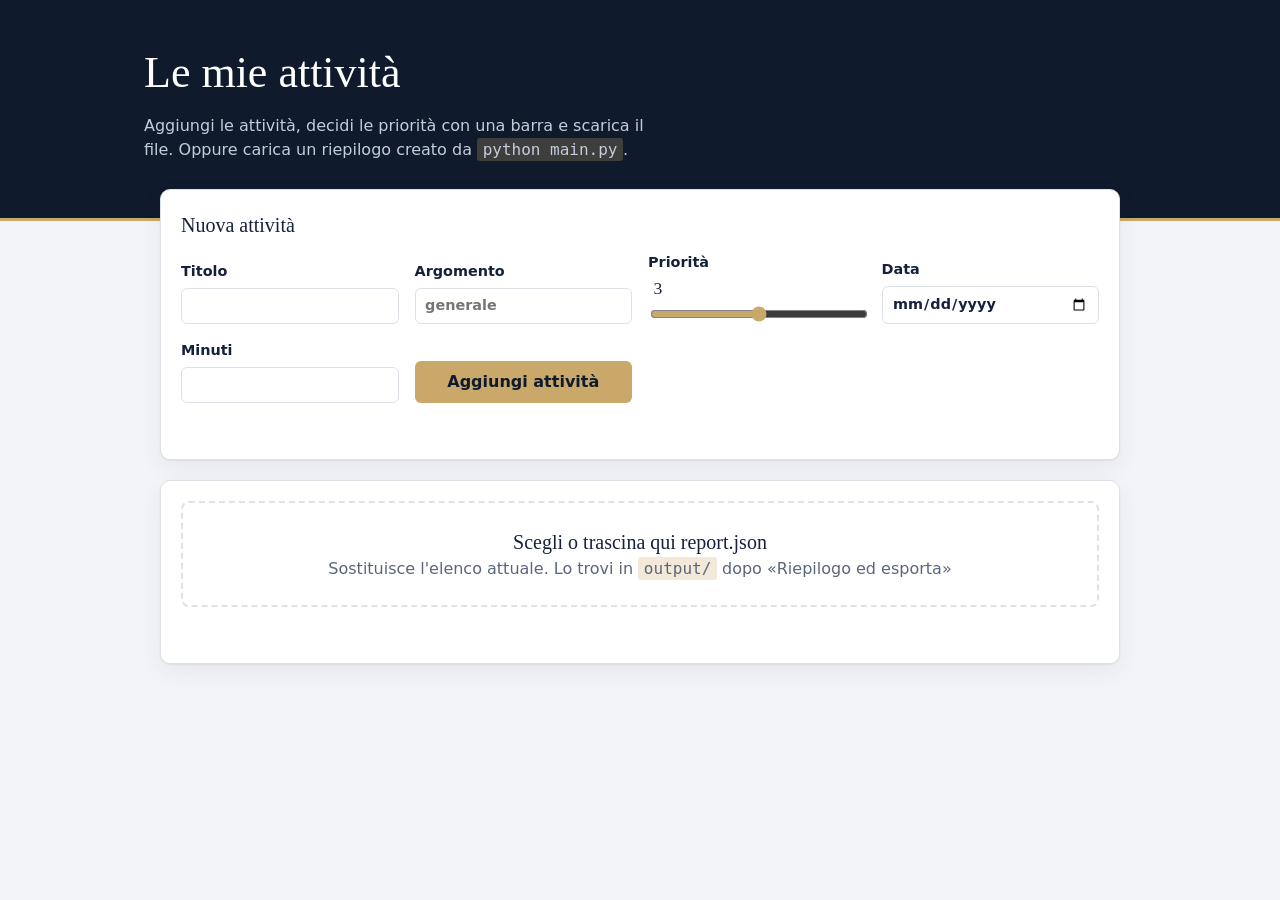
==== frontend/index.html @ a5cc8eb7 "ok" ====
<!DOCTYPE html>
<html lang="it">
<head>
<meta charset="utf-8">
<meta name="viewport" content="width=device-width, initial-scale=1">
<title>Le mie attività</title>
<link rel="stylesheet" href="style.css">
</head>
<body>
<header class="testata"><div>
  <h1>Le mie attività</h1>
  <p>Aggiungi le attività, decidi le priorità con una barra e scarica il file. Oppure carica un riepilogo creato da <code>python main.py</code>.</p>
</div></header>

<main>
  <section class="pannello nuova">
    <h2>Nuova attività</h2>
    <form id="nuova" novalidate>
      <div class="campi">
        <label class="campo">Titolo <input id="f-titolo" type="text" autocomplete="off"></label>
        <label class="campo">Argomento <input id="f-argomento" type="text" placeholder="generale" autocomplete="off"></label>
        <label class="campo">Priorità <output id="f-out">3</output>
          <input id="f-priorita" type="range" min="1" max="5" step="1" value="3"></label>
        <label class="campo">Data <input id="f-data" type="date"></label>
        <label class="campo">Minuti <input id="f-minuti" type="number" min="1" step="1" inputmode="numeric"></label>
        <button class="aggiungi" type="submit">Aggiungi attività</button>
      </div>
      <p id="f-msg" role="status"></p>
    </form>
  </section>

  <div id="contenuto" hidden>
    <section class="pannello riga-stat">
      <div class="anello" id="anello"><div><span><strong id="perc"></strong><br><small>completato</small></span></div></div>
      <div class="indicatori" id="indicatori"></div>
    </section>

    <section class="pannello argomenti">
      <h2>Per argomento</h2>
      <div id="argomenti"></div>
    </section>

    <section class="pannello elenco">
      <h2>Attività</h2>
      <div class="strumenti">
        <div class="filtri" id="filtri">
          <button type="button" data-f="tutte" aria-pressed="true">Tutte</button>
          <button type="button" data-f="da_fare" aria-pressed="false">Da fare</button>
          <button type="button" data-f="completate" aria-pressed="false">Completate</button>
        </div>
        <input type="search" id="cerca" placeholder="Cerca titolo o argomento" aria-label="Cerca">
        <select id="ordina" aria-label="Ordina per">
          <option value="file">Ordine del riepilogo</option>
          <option value="priorita">Priorità più alta</option>
          <option value="data">Data più vicina</option>
        </select>
        <button class="scarica" id="scarica" type="button">Scarica attivita.json</button>
      </div>
      <p class="nota">Sposta la barra per decidere la priorità (1-5) trascina una riga di lato per eliminarla e usa «Modifica» per cambiare qualunque dato. Poi scarica il file e mettilo in <code>data/</code> al posto di <code>attivita.json</code>.</p>
      <div class="scroll">
        <table>
          <thead><tr><th>Attività</th><th>Argomento</th><th>Priorità</th><th>Data</th><th>Minuti</th><th>Stato</th><th></th></tr></thead>
          <tbody id="righe"></tbody>
        </table>
      </div>
    </section>
  </div>

  <section class="pannello">
    <label class="carica" id="zona">
      <strong>Scegli o trascina qui report.json</strong>
      <span>Sostituisce l'elenco attuale. Lo trovi in <code>output/</code> dopo «Riepilogo ed esporta»</span>
      <input id="file" type="file" accept=".json">
    </label>
    <p id="messaggio" role="status"></p>
  </section>
</main>

<div id="toast" class="toast" role="status" hidden><span>Attività eliminata.</span><button id="annulla" type="button">Annulla</button></div>

<script>
const CAMPI = ["titolo", "argomento", "priorita", "data", "minuti", "completata"];
const $ = s => document.querySelector(s);
const OGGI = new Date().toLocaleDateString("sv-SE"); // AAAA-MM-GG
const SOGLIA = 120; // pixel di trascinamento oltre i quali si elimina
let attivita = [], stato = "tutte", ultima = null, timer;

function el(tag, testo, classe) {
  const e = document.createElement(tag);
  if (testo !== undefined) e.textContent = testo;
  if (classe) e.className = classe;
  return e;
}
function errore(testo) {
  $("#messaggio").textContent = testo;
  $("#messaggio").className = "errore";
}
function verifica(report) {
  if (typeof report !== "object" || report === null || !Array.isArray(report.attivita))
    throw new Error("manca l'elenco «attivita»: carica il file creato dal riepilogo.");
  for (const a of report.attivita) {
    for (const c of CAMPI)
      if (!(c in a)) throw new Error("un'attività non ha il campo «" + c + "».");
    if (!Number.isInteger(a.priorita) || a.priorita < 1 || a.priorita > 5)
      throw new Error("la priorità di «" + a.titolo + "» deve essere un numero da 1 a 5.");
  }
}
function indicatore(etichetta, valore, classe) {
  const d = el("div", undefined, classe);
  d.append(el("strong", valore), el("span", etichetta));
  return d;
}
function disegnaArgomenti(per) {
  const box = $("#argomenti");
  box.replaceChildren();
  const voci = Object.entries(per || {});
  if (!voci.length) { box.append(el("p", "Nessun argomento.", "vuoto")); return; }
  for (const [nome, v] of voci) {
    const riga = el("div", undefined, "argomento");
    const traccia = el("div", undefined, "traccia"), riempi = el("i");
    riempi.style.width = (v.totale ? v.completate / v.totale * 100 : 0) + "%";
    traccia.append(riempi);
    riga.append(el("span", nome, "nome"), traccia, el("span", v.completate + "/" + v.totale + " · " + v.minuti + " min", "dettaglio"));
    box.append(riga);
  }
}
function visibili() {
  const q = $("#cerca").value.trim().toLowerCase();
  const lista = attivita.filter(a =>
    (stato === "tutte" || (stato === "completate") === a.completata) &&
    (!q || (a.titolo + " " + a.argomento).toLowerCase().includes(q)));
  const o = $("#ordina").value;
  if (o === "priorita") lista.sort((x, y) => y.priorita - x.priorita);
  if (o === "data") lista.sort((x, y) => String(x.data).localeCompare(String(y.data)));
  return lista;
}
function disegnaTabella() {
  const corpo = $("#righe");
  corpo.replaceChildren();
  const lista = visibili();
  if (!lista.length) {
    const vuota = corpo.insertRow();
    vuota.className = "vuota";
    const td = vuota.insertCell();
    td.colSpan = 7; td.className = "vuoto";
    td.textContent = "Nessuna attività in questo elenco.";
    return;
  }
  for (const a of lista) {
    const tr = corpo.insertRow();
    tr.className = a.completata ? "fatta" : "";
    tr.style.setProperty("--p", a.priorita);
    tr.insertCell().textContent = a.titolo;
    tr.insertCell().textContent = a.argomento;
    const barra = el("input");
    barra.type = "range"; barra.min = 1; barra.max = 5; barra.step = 1; barra.value = a.priorita;
    barra.setAttribute("aria-label", "Priorità di " + a.titolo);
    const numero = el("output", a.priorita);
    barra.addEventListener("input", () => {
      a.priorita = Number(barra.value);
      numero.textContent = a.priorita;
      tr.style.setProperty("--p", a.priorita);
    });
    tr.insertCell().append(barra, numero);
    tr.insertCell().textContent = a.data;
    tr.insertCell().textContent = a.minuti;
    const tag = a.completata ? el("span", "completata", "tag fatto")
      : a.data < OGGI ? el("span", "in ritardo", "tag ritardo") : el("span", "da fare", "tag");
    tr.insertCell().append(tag);
    const del = el("button", "Elimina", "elimina");
    del.type = "button";
    del.setAttribute("aria-label", "Elimina " + a.titolo);
    del.addEventListener("click", () => elimina(a));
    const mod = el("button", "Modifica", "modifica");
    mod.type = "button";
    mod.setAttribute("aria-label", "Modifica " + a.titolo);
    mod.addEventListener("click", () => rigaModifica(tr, a));
    const azioni = tr.insertCell();
    azioni.className = "azioni";
    azioni.append(mod, del);
    trascinaPerEliminare(tr, a);
  }
}

function rigaModifica(tr, a) {
  const riga = el("tr", undefined, "inModifica");
  riga.style.setProperty("--p", a.priorita);
  const campo = (tipo, valore, etichetta) => {
    const i = el("input");
    i.type = tipo; i.value = valore;
    i.setAttribute("aria-label", etichetta);
    return i;
  };
  const titolo = campo("text", a.titolo, "Titolo");
  const argomento = campo("text", a.argomento, "Argomento");
  const priorita = campo("range", a.priorita, "Priorità");
  priorita.min = 1; priorita.max = 5; priorita.step = 1;
  const numero = el("output", a.priorita);
  priorita.addEventListener("input", () => {
    numero.textContent = priorita.value;
    riga.style.setProperty("--p", priorita.value);
  });
  const data = campo("date", a.data, "Data");
  const minuti = campo("number", a.minuti, "Minuti");
  minuti.min = 1; minuti.step = 1;
  const stato = el("select");
  stato.setAttribute("aria-label", "Stato");
  for (const [v, t] of [["no", "da fare"], ["si", "completata"]]) {
    const o = el("option", t);
    o.value = v;
    stato.append(o);
  }
  stato.value = a.completata ? "si" : "no";
  const msg = el("span", "", "errore-riga");
  const salva = el("button", "Salva", "salva");
  const annulla = el("button", "Annulla", "annulla-modifica");
  salva.type = annulla.type = "button";
  annulla.addEventListener("click", () => riga.replaceWith(tr));
  salva.addEventListener("click", () => {
    const t = titolo.value.trim(), m = Number(minuti.value);
    if (!t) { msg.textContent = "Il titolo non può essere vuoto."; return; }
    if (!data.value) { msg.textContent = "Scegli una data."; return; }
    if (!Number.isInteger(m) || m <= 0) { msg.textContent = "I minuti devono essere un numero intero maggiore di zero."; return; }
    Object.assign(a, { titolo: t, argomento: argomento.value.trim() || "generale",
      priorita: Number(priorita.value), data: data.value, minuti: m, completata: stato.value === "si" });
    aggiorna();
  });
  for (const i of [titolo, argomento, data, minuti])
    i.addEventListener("keydown", e => {
      if (e.key === "Enter") salva.click();
      if (e.key === "Escape") annulla.click();
    });
  riga.insertCell().append(titolo);
  riga.insertCell().append(argomento);
  riga.insertCell().append(priorita, numero);
  riga.insertCell().append(data);
  riga.insertCell().append(minuti);
  riga.insertCell().append(stato);
  const az = riga.insertCell();
  az.className = "azioni";
  az.append(salva, annulla, msg);
  tr.replaceWith(riga);
  titolo.focus();
}

function trascinaPerEliminare(tr, a) {
  let x0 = null;
  const ripristina = () => {
    x0 = null;
    tr.classList.remove("trascina");
    tr.style.transition = "transform .2s, opacity .2s, background .2s";
    tr.style.transform = tr.style.opacity = tr.style.background = "";
  };
  tr.addEventListener("pointerdown", e => {
    if (e.target.closest("input, button")) return;
    x0 = e.clientX;
    tr.setPointerCapture(e.pointerId);
    tr.classList.add("trascina");
    tr.style.transition = "none";
  });
  tr.addEventListener("pointermove", e => {
    if (x0 === null) return;
    const dx = e.clientX - x0, k = Math.min(Math.abs(dx) / SOGLIA, 1);
    tr.style.transform = "translateX(" + dx + "px)";
    tr.style.opacity = 1 - k * 0.5;
    tr.style.background = "rgba(192,57,43," + k * 0.25 + ")";
  });
  tr.addEventListener("pointerup", e => {
    if (x0 === null) return;
    const dx = e.clientX - x0;
    if (Math.abs(dx) < SOGLIA) return ripristina();
    x0 = null;
    tr.style.transition = "transform .2s, opacity .2s";
    tr.style.transform = "translateX(" + (dx > 0 ? 100 : -100) + "%)";
    tr.style.opacity = 0;
    setTimeout(() => elimina(a), 200);
  });
  tr.addEventListener("pointercancel", ripristina);
}

function elimina(a) {
  const i = attivita.indexOf(a);
  if (i < 0) return;
  attivita.splice(i, 1);
  ultima = { a, i };
  aggiorna();
  $("#toast").hidden = false;
  clearTimeout(timer);
  timer = setTimeout(() => { $("#toast").hidden = true; ultima = null; }, 6000);
}
function aggiorna() {
  const tot = attivita.length;
  const fatte = attivita.filter(a => a.completata);
  const minuti = lista => lista.reduce((s, a) => s + Number(a.minuti || 0), 0);
  const ritardo = attivita.filter(a => !a.completata && a.data < OGGI).length;
  const perc = tot ? Math.round(fatte.length / tot * 1000) / 10 : 0;
  const per = {};
  for (const a of attivita) {
    const v = per[a.argomento] || (per[a.argomento] = { totale: 0, completate: 0, minuti: 0 });
    v.totale++; v.minuti += Number(a.minuti || 0);
    if (a.completata) v.completate++;
  }
  $("#perc").textContent = perc + "%";
  $("#anello").style.setProperty("--v", perc);
  $("#indicatori").replaceChildren(
    indicatore("totali", tot),
    indicatore("completate", fatte.length),
    indicatore("da fare", tot - fatte.length),
    indicatore("in ritardo", ritardo, "rosso"),
    indicatore("minuti fatti", minuti(fatte) + "/" + minuti(attivita)));
  disegnaArgomenti(per);
  $("#contenuto").hidden = !tot;
  disegnaTabella();
}
async function caricaFile(f) {
  if (!f) return;
  try {
    const testo = (await f.text()).replace(/^\uFEFF/, "");
    if (!testo.trim()) throw new Error("il file è vuoto.");
    const report = JSON.parse(testo);
    verifica(report);
    attivita = report.attivita;
    aggiorna();
    $("#messaggio").textContent = "Caricato: " + f.name;
    $("#messaggio").className = "";
  } catch (e) {
    errore("File non utilizzabile: " + e.message);
  }
}
$("#file").addEventListener("change", () => caricaFile($("#file").files[0]));
$("#f-priorita").addEventListener("input", () => { $("#f-out").textContent = $("#f-priorita").value; });
$("#nuova").addEventListener("submit", e => {
  e.preventDefault();
  const msg = $("#f-msg");
  const avviso = testo => { msg.textContent = testo; msg.className = "errore"; };
  const titolo = $("#f-titolo").value.trim();
  const data = $("#f-data").value;
  const minuti = Number($("#f-minuti").value);
  if (!titolo) return avviso("Il titolo non può essere vuoto.");
  if (!data) return avviso("Scegli una data.");
  if (!Number.isInteger(minuti) || minuti <= 0) return avviso("I minuti devono essere un numero intero maggiore di zero.");
  attivita.push({
    id: Math.max(0, ...attivita.map(a => Number(a.id) || 0)) + 1,
    titolo, argomento: $("#f-argomento").value.trim() || "generale",
    priorita: Number($("#f-priorita").value), data, minuti, completata: false
  });
  for (const id of ["#f-titolo", "#f-argomento", "#f-data", "#f-minuti"]) $(id).value = "";
  $("#f-priorita").value = 3; $("#f-out").textContent = "3";
  msg.textContent = "Attività aggiunta. Scarica attivita.json per salvarla."; msg.className = "";
  aggiorna();
});
const zona = $("#zona");
zona.addEventListener("dragover", e => { e.preventDefault(); zona.classList.add("sopra"); });
zona.addEventListener("dragleave", () => zona.classList.remove("sopra"));
zona.addEventListener("drop", e => { e.preventDefault(); zona.classList.remove("sopra"); caricaFile(e.dataTransfer.files[0]); });
$("#filtri").addEventListener("click", e => {
  const b = e.target.closest("button");
  if (!b) return;
  stato = b.dataset.f;
  for (const x of $("#filtri").children) x.setAttribute("aria-pressed", String(x === b));
  disegnaTabella();
});
$("#annulla").addEventListener("click", () => {
  if (!ultima) return;
  attivita.splice(ultima.i, 0, ultima.a);
  ultima = null;
  $("#toast").hidden = true;
  aggiorna();
});
$("#cerca").addEventListener("input", disegnaTabella);
$("#ordina").addEventListener("change", disegnaTabella);
$("#scarica").addEventListener("click", () => {
  const dati = attivita.map(a => Object.fromEntries(["id", ...CAMPI].map(c => [c, a[c]])));
  const url = URL.createObjectURL(new Blob([JSON.stringify(dati, null, 2)], { type: "application/json" }));
  const link = el("a");
  link.href = url; link.download = "attivita.json";
  link.click();
  URL.revokeObjectURL(url);
});
</script>
</body>
</html>
---- frontend/style.css ----
:root {
  --carta: #f3f4f7; --pannello: #ffffff; --inchiostro: #14213d; --tenue: #5b667a; --linea: #dde1e8;
  --notte: #0f1b2d; --oro: #c9a86a; --ok: #2e7d5b; --rosso: #c0392b;
  --ombra: 0 1px 2px rgba(15,27,45,.06), 0 8px 24px rgba(15,27,45,.06);
  color-scheme: light;
}
@media (prefers-color-scheme: dark) {
  :root { --carta: #0b1320; --pannello: #131f33; --inchiostro: #e8edf5; --tenue: #9aa6bb; --linea: #26334a;
    --ombra: 0 1px 2px rgba(0,0,0,.3); color-scheme: dark; }
}
* { box-sizing: border-box; }
body { margin: 0; background: var(--carta); color: var(--inchiostro); font: 1rem/1.5 "Segoe UI", system-ui, sans-serif; }
h1, h2 { font-family: Georgia, "Times New Roman", serif; font-weight: 400; margin: 0; }
code { background: rgba(201,168,106,.25); padding: .1em .35em; border-radius: 3px; }

.testata { background: var(--notte); color: #fff; padding: 2.5rem 1rem 3.5rem; border-bottom: 3px solid var(--oro); }
.testata > div, main { max-width: 62rem; margin: 0 auto; }
.testata h1 { font-size: clamp(1.9rem, 5vw, 2.75rem); }
.testata p { margin: .5rem 0 0; color: #c3ccdb; max-width: 52ch; }
main { padding: 0 1rem 3rem; margin-top: -2rem; }

.pannello { background: var(--pannello); border: 1px solid var(--linea); border-radius: 10px; box-shadow: var(--ombra); padding: 1.25rem; margin-bottom: 1.25rem; }
.carica { display: block; text-align: center; border: 2px dashed var(--linea); border-radius: 8px; padding: 1.5rem 1rem; cursor: pointer; transition: border-color .15s, background .15s; }
.carica:hover, .carica.sopra, .carica:focus-within { border-color: var(--oro); background: rgba(201,168,106,.1); }
.carica strong { display: block; font-family: Georgia, serif; font-weight: 400; font-size: 1.25rem; }
.carica span { color: var(--tenue); }
.carica input { position: absolute; opacity: 0; width: 1px; height: 1px; }
#messaggio { min-height: 1.5em; margin: .75rem 0 0; color: var(--tenue); }
#messaggio.errore { color: var(--rosso); font-weight: 600; }

.riga-stat { display: grid; grid-template-columns: auto 1fr; gap: 1.5rem; align-items: center; }
.anello { --v: 0; width: 7.5rem; height: 7.5rem; border-radius: 50%; display: grid; place-items: center;
  background: conic-gradient(var(--ok) calc(var(--v) * 1%), var(--linea) 0); }
.anello div { width: 5.6rem; height: 5.6rem; border-radius: 50%; background: var(--pannello); display: grid; place-items: center; text-align: center; line-height: 1.1; }
.anello strong { font: 400 1.6rem Georgia, serif; }
.anello small { color: var(--tenue); font-size: .75rem; }
.indicatori { display: grid; grid-template-columns: repeat(auto-fit, minmax(6.5rem, 1fr)); gap: 1rem; }
.indicatori div { border-left: 3px solid var(--oro); padding-left: .75rem; }
.indicatori strong { display: block; font: 400 2rem/1.1 Georgia, serif; }
.indicatori span { color: var(--tenue); font-size: .9rem; }
.indicatori .rosso { border-color: var(--rosso); }

.argomenti h2, .elenco h2 { font-size: 1.25rem; margin-bottom: .75rem; }
.argomento { display: grid; grid-template-columns: 9rem 1fr 7rem; gap: .75rem; align-items: center; padding: .35rem 0; }
.argomento .nome { overflow: hidden; text-overflow: ellipsis; white-space: nowrap; }
.argomento .traccia { height: .5rem; background: var(--linea); border-radius: 4px; overflow: hidden; }
.argomento .traccia i { display: block; height: 100%; background: var(--ok); }
.argomento .dettaglio { color: var(--tenue); font-size: .875rem; text-align: right; }

.strumenti { display: flex; flex-wrap: wrap; gap: .75rem; align-items: center; margin-bottom: 1rem; }
.filtri { display: inline-flex; border: 1px solid var(--linea); border-radius: 999px; overflow: hidden; }
.filtri button { font: inherit; border: 0; background: none; color: var(--inchiostro); padding: .4rem 1rem; cursor: pointer; }
.filtri button[aria-pressed="true"] { background: var(--notte); color: #fff; }
input[type=search], input[type=text], input[type=number], input[type=date], select { font: inherit; color: inherit; background: var(--pannello); border: 1px solid var(--linea); border-radius: 6px; padding: .4rem .6rem; }
input[type=search] { flex: 1; min-width: 10rem; }
.scarica { font: inherit; font-weight: 600; border: 0; border-radius: 6px; padding: .5rem 1rem; cursor: pointer; background: var(--oro); color: var(--notte); margin-left: auto; }
.scarica:hover { filter: brightness(1.07); }
.nota { color: var(--tenue); font-size: .9rem; margin: 0 0 1rem; }

.scroll { overflow-x: auto; }
table { width: 100%; border-collapse: collapse; min-width: 50rem; }
th, td { text-align: left; padding: .7rem .75rem; border-bottom: 1px solid var(--linea); vertical-align: middle; }
th { color: var(--tenue); font-weight: 600; font-size: .85rem; }
tbody tr td:first-child { border-left: 4px solid hsl(calc(130 - (var(--p) - 1) * 32.5) 60% 45%); font-weight: 600; }
tbody tr:hover { background: rgba(201,168,106,.08); }
td input[type=range] { width: 7rem; vertical-align: middle; accent-color: var(--oro); }
td output { display: inline-block; width: 1.5rem; margin-left: .5rem; font: 400 1.1rem Georgia, serif; }
.tag { display: inline-block; border-radius: 999px; padding: .1rem .65rem; font-size: .8rem; font-weight: 600; border: 1px solid var(--linea); }
.tag.fatto { color: var(--ok); border-color: var(--ok); }
.tag.ritardo { color: var(--rosso); border-color: var(--rosso); }
tr.fatta td:first-child { color: var(--tenue); text-decoration: line-through; font-weight: 400; }
.vuoto { text-align: center; color: var(--tenue); padding: 1.5rem; }

.nuova h2 { font-size: 1.25rem; margin-bottom: .75rem; }
.campi { display: grid; grid-template-columns: repeat(auto-fit, minmax(11rem, 1fr)); gap: 1rem; align-items: end; }
.campo { display: flex; flex-direction: column; gap: .3rem; font-weight: 600; font-size: .9rem; }
.campo input[type=text], .campo input[type=number], .campo input[type=date] { width: 100%; }
.campo input[type=range] { width: 100%; accent-color: var(--oro); }
.campo output { font: 400 1.1rem Georgia, serif; display: inline-block; margin-left: .35rem; }
.aggiungi { font: inherit; font-weight: 600; border: 0; border-radius: 6px; padding: .55rem 1rem; cursor: pointer; background: var(--oro); color: var(--notte); }
.aggiungi:hover { filter: brightness(1.07); }
#f-msg { min-height: 1.5em; margin: .75rem 0 0; color: var(--tenue); }
#f-msg.errore { color: var(--rosso); font-weight: 600; }
tbody tr { cursor: grab; touch-action: pan-y; user-select: none; }
tbody tr.trascina { cursor: grabbing; }
tbody tr.vuota { cursor: default; user-select: auto; }
.elimina { font: inherit; font-size: .85rem; color: var(--rosso); background: none; border: 1px solid var(--rosso); border-radius: 6px; padding: .15rem .65rem; cursor: pointer; }
.elimina:hover { background: var(--rosso); color: #fff; }
.toast { position: fixed; left: 50%; bottom: 1.5rem; transform: translateX(-50%); display: flex; gap: 1rem; align-items: center; background: var(--notte); color: #fff; padding: .7rem 1.1rem; border-radius: 8px; box-shadow: 0 8px 24px rgba(0,0,0,.3); z-index: 10; }
.toast[hidden] { display: none; }
.toast button { font: inherit; font-weight: 600; background: none; border: 0; color: var(--oro); cursor: pointer; }
td.azioni { white-space: nowrap; }
td.azioni button + button { margin-left: .4rem; }
.modifica, .annulla-modifica { font: inherit; font-size: .85rem; color: var(--inchiostro); background: none; border: 1px solid var(--linea); border-radius: 6px; padding: .15rem .65rem; cursor: pointer; }
.modifica:hover, .annulla-modifica:hover { border-color: var(--oro); }
.salva { font: inherit; font-size: .85rem; font-weight: 600; background: var(--oro); color: var(--notte); border: 0; border-radius: 6px; padding: .2rem .75rem; cursor: pointer; }
tbody tr.inModifica { background: rgba(201,168,106,.12); cursor: default; user-select: auto; }
tr.inModifica input[type=text], tr.inModifica input[type=number], tr.inModifica input[type=date], tr.inModifica select { width: 100%; min-width: 6.5rem; padding: .3rem .4rem; }
tr.inModifica input[type=range] { width: 6rem; }
.errore-riga { display: block; color: var(--rosso); font-size: .8rem; white-space: normal; margin-top: .3rem; }
:focus-visible { outline: 3px solid var(--oro); outline-offset: 2px; }
@media (max-width: 40rem) {
  .riga-stat { grid-template-columns: 1fr; justify-items: center; }
  .argomento { grid-template-columns: 6rem 1fr; } .argomento .dettaglio { display: none; }
  .scarica { margin-left: 0; width: 100%; }
}
@media (prefers-reduced-motion: reduce) { * { transition: none !important; } }
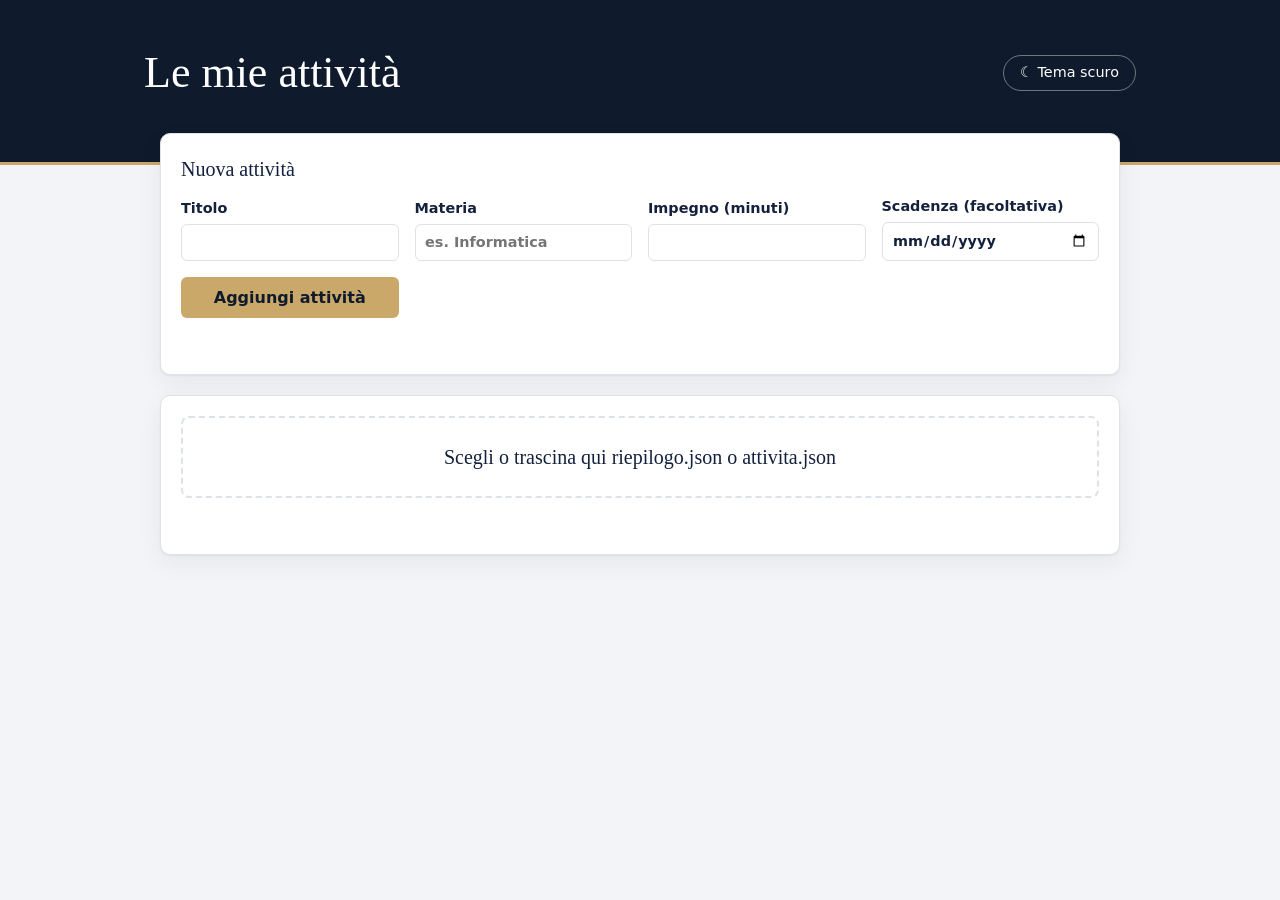
==== commit 2a7dbdee: "Riorganizza il progetto e aggiunge tema scuro e campo scadenza" ====
--- a/frontend/index.html
+++ b/frontend/index.html
@@ -5,24 +5,25 @@
 <meta name="viewport" content="width=device-width, initial-scale=1">
 <title>Le mie attività</title>
 <link rel="stylesheet" href="style.css">
+<script>
+try { const t = localStorage.getItem("tema"); if (t === "chiaro" || t === "scuro") document.documentElement.dataset.tema = t; } catch (e) {}
+</script>
 </head>
 <body>
 <header class="testata"><div>
   <h1>Le mie attività</h1>
-  <p>Aggiungi le attività, decidi le priorità con una barra e scarica il file. Oppure carica un riepilogo creato da <code>python main.py</code>.</p>
+  <button id="tema" class="tema" type="button"></button>
 </div></header>
 
 <main>
-  <section class="pannello nuova">
+  <section class="pannello nuova" id="sezione-nuova">
     <h2>Nuova attività</h2>
     <form id="nuova" novalidate>
       <div class="campi">
         <label class="campo">Titolo <input id="f-titolo" type="text" autocomplete="off"></label>
-        <label class="campo">Argomento <input id="f-argomento" type="text" placeholder="generale" autocomplete="off"></label>
-        <label class="campo">Priorità <output id="f-out">3</output>
-          <input id="f-priorita" type="range" min="1" max="5" step="1" value="3"></label>
-        <label class="campo">Data <input id="f-data" type="date"></label>
-        <label class="campo">Minuti <input id="f-minuti" type="number" min="1" step="1" inputmode="numeric"></label>
+        <label class="campo">Materia <input id="f-materia" type="text" placeholder="es. Informatica" autocomplete="off"></label>
+        <label class="campo">Impegno (minuti) <input id="f-minuti" type="number" min="1" step="1" inputmode="numeric"></label>
+        <label class="campo">Scadenza (facoltativa) <input id="f-scadenza" type="date"></label>
         <button class="aggiungi" type="submit">Aggiungi attività</button>
       </div>
       <p id="f-msg" role="status"></p>
@@ -36,30 +37,29 @@
     </section>
 
     <section class="pannello argomenti">
-      <h2>Per argomento</h2>
-      <div id="argomenti"></div>
+      <h2>Per materia</h2>
+      <div id="materie"></div>
     </section>
 
     <section class="pannello elenco">
-      <h2>Attività</h2>
+      <h2 id="titolo-elenco">Attività</h2>
       <div class="strumenti">
         <div class="filtri" id="filtri">
           <button type="button" data-f="tutte" aria-pressed="true">Tutte</button>
           <button type="button" data-f="da_fare" aria-pressed="false">Da fare</button>
           <button type="button" data-f="completate" aria-pressed="false">Completate</button>
         </div>
-        <input type="search" id="cerca" placeholder="Cerca titolo o argomento" aria-label="Cerca">
+        <input type="search" id="cerca" placeholder="Cerca titolo o materia" aria-label="Cerca">
         <select id="ordina" aria-label="Ordina per">
-          <option value="file">Ordine del riepilogo</option>
-          <option value="priorita">Priorità più alta</option>
-          <option value="data">Data più vicina</option>
+          <option value="file">Ordine del file</option>
+          <option value="minuti">Impegno più lungo</option>
+          <option value="materia">Materia (A-Z)</option>
         </select>
         <button class="scarica" id="scarica" type="button">Scarica attivita.json</button>
       </div>
-      <p class="nota">Sposta la barra per decidere la priorità (1-5) trascina una riga di lato per eliminarla e usa «Modifica» per cambiare qualunque dato. Poi scarica il file e mettilo in <code>data/</code> al posto di <code>attivita.json</code>.</p>
       <div class="scroll">
         <table>
-          <thead><tr><th>Attività</th><th>Argomento</th><th>Priorità</th><th>Data</th><th>Minuti</th><th>Stato</th><th></th></tr></thead>
+          <thead><tr><th>Attività</th><th>Materia</th><th>Minuti</th><th>Scadenza</th><th>Stato</th><th></th></tr></thead>
           <tbody id="righe"></tbody>
         </table>
       </div>
@@ -68,9 +68,8 @@
 
   <section class="pannello">
     <label class="carica" id="zona">
-      <strong>Scegli o trascina qui report.json</strong>
-      <span>Sostituisce l'elenco attuale. Lo trovi in <code>output/</code> dopo «Riepilogo ed esporta»</span>
-      <input id="file" type="file" accept=".json">
+      <strong>Scegli o trascina qui riepilogo.json o attivita.json</strong>
+      <input id="file" type="file" accept=".json,application/json">
     </label>
     <p id="messaggio" role="status"></p>
   </section>
@@ -79,60 +78,142 @@
 <div id="toast" class="toast" role="status" hidden><span>Attività eliminata.</span><button id="annulla" type="button">Annulla</button></div>
 
 <script>
-const CAMPI = ["titolo", "argomento", "priorita", "data", "minuti", "completata"];
+// Schema dei file prodotti da Python (vedi logic.py):
+//  - data/attivita.json    -> lista di { id, titolo, materia, impegno_minuti, completata, scadenza (facoltativa, AAAA-MM-GG) }
+//  - output/riepilogo.json -> { attivita_totali, aperte, completate, minuti_residui,
+//                               avanzamento_percentuale, attivita_aperte[], per_materia[] }
 const $ = s => document.querySelector(s);
-const OGGI = new Date().toLocaleDateString("sv-SE"); // AAAA-MM-GG
 const SOGLIA = 120; // pixel di trascinamento oltre i quali si elimina
-let attivita = [], stato = "tutte", ultima = null, timer;
-
+
+let modo = "archivio";      // "archivio" (modificabile) | "riepilogo" (sola lettura)
+let attivita = [];          // archivio: tutte le attività; riepilogo: solo le aperte
+let riepilogo = null;       // dati del riepilogo caricato
+let fileCaricato = false;
+let modificato = false;     // modifiche non ancora scaricate
+let stato = "tutte", ultima = null, timer;
+
+// ---------- Utilità ----------
 function el(tag, testo, classe) {
   const e = document.createElement(tag);
   if (testo !== undefined) e.textContent = testo;
   if (classe) e.className = classe;
   return e;
 }
-function errore(testo) {
+function messaggio(testo, isErrore) {
   $("#messaggio").textContent = testo;
-  $("#messaggio").className = "errore";
-}
-function verifica(report) {
-  if (typeof report !== "object" || report === null || !Array.isArray(report.attivita))
-    throw new Error("manca l'elenco «attivita»: carica il file creato dal riepilogo.");
-  for (const a of report.attivita) {
-    for (const c of CAMPI)
-      if (!(c in a)) throw new Error("un'attività non ha il campo «" + c + "».");
-    if (!Number.isInteger(a.priorita) || a.priorita < 1 || a.priorita > 5)
-      throw new Error("la priorità di «" + a.titolo + "» deve essere un numero da 1 a 5.");
-  }
-}
+  $("#messaggio").className = isErrore ? "errore" : "";
+}
+function segnaModificato(v) {
+  modificato = v;
+}
+const interoPositivo = v => Number.isInteger(v) && v > 0;
+const testoValido = v => typeof v === "string" && v.trim() !== "";
+const minutiDaTesto = t => /^\d+$/.test(t.trim()) && Number(t) > 0 ? Number(t) : null; // stesse regole di Python
+const dataValida = s => {
+  if (!/^\d{4}-\d{2}-\d{2}$/.test(s)) return false;
+  const [y, m, g] = s.split("-").map(Number), d = new Date(y, m - 1, g);
+  return d.getFullYear() === y && d.getMonth() === m - 1 && d.getDate() === g;
+};
+function oggi() { // data di oggi nel formato AAAA-MM-GG (ora locale)
+  const d = new Date(), p = n => String(n).padStart(2, "0");
+  return d.getFullYear() + "-" + p(d.getMonth() + 1) + "-" + p(d.getDate());
+}
+const mostraData = s => s ? s.split("-").reverse().join("/") : "—";
+
+// ---------- Validazione (stesse regole di record_valido in logic.py) ----------
+function controllaAttivita(a, n, conStato) {
+  const pos = "attività n. " + n + ": ";
+  if (typeof a !== "object" || a === null || Array.isArray(a)) throw new Error(pos + "non è un oggetto.");
+  if (!interoPositivo(a.id)) throw new Error(pos + "«id» deve essere un intero maggiore di 0.");
+  if (!testoValido(a.titolo)) throw new Error(pos + "«titolo» mancante o vuoto.");
+  if (!testoValido(a.materia)) throw new Error(pos + "«materia» mancante o vuota.");
+  if (!interoPositivo(a.impegno_minuti)) throw new Error(pos + "«impegno_minuti» deve essere un intero maggiore di 0.");
+  if (a.scadenza !== undefined && a.scadenza !== null && a.scadenza !== "" && !(typeof a.scadenza === "string" && dataValida(a.scadenza)))
+    throw new Error(pos + "«scadenza» deve essere una data nel formato AAAA-MM-GG.");
+  if (conStato && typeof a.completata !== "boolean") throw new Error(pos + "«completata» deve essere true o false.");
+}
+function controllaIdUnici(lista) {
+  const visti = new Set();
+  for (const a of lista) {
+    if (visti.has(a.id)) throw new Error("l'id " + a.id + " compare più di una volta.");
+    visti.add(a.id);
+  }
+}
+function verificaArchivio(lista) {
+  lista.forEach((a, i) => controllaAttivita(a, i + 1, true));
+  controllaIdUnici(lista);
+}
+function verificaRiepilogo(r) {
+  for (const c of ["attivita_totali", "aperte", "completate", "minuti_residui", "avanzamento_percentuale"])
+    if (typeof r[c] !== "number" || !isFinite(r[c]) || r[c] < 0) throw new Error("campo «" + c + "» mancante o non valido.");
+  if (r.avanzamento_percentuale > 100) throw new Error("«avanzamento_percentuale» non può superare 100.");
+  if (!Array.isArray(r.attivita_aperte)) throw new Error("manca la lista «attivita_aperte».");
+  r.attivita_aperte.forEach((a, i) => controllaAttivita(a, i + 1, false));
+  controllaIdUnici(r.attivita_aperte);
+  if (r.per_materia !== undefined) {
+    if (!Array.isArray(r.per_materia)) throw new Error("«per_materia» deve essere una lista.");
+    for (const v of r.per_materia)
+      if (!testoValido(v.materia) || ![v.totale, v.completate, v.minuti_residui].every(x => Number.isInteger(x) && x >= 0))
+        throw new Error("una voce di «per_materia» non è valida.");
+  }
+}
+
+// ---------- Indicatori ----------
 function indicatore(etichetta, valore, classe) {
   const d = el("div", undefined, classe);
   d.append(el("strong", valore), el("span", etichetta));
   return d;
 }
-function disegnaArgomenti(per) {
-  const box = $("#argomenti");
+// Solo in modalità archivio: anteprima delle modifiche (il riepilogo ufficiale lo calcola Python)
+function anteprima() {
+  const aperte = attivita.filter(a => !a.completata);
+  const tot = attivita.length, fatte = tot - aperte.length;
+  const per = {};
+  for (const a of attivita) {
+    const v = per[a.materia] || (per[a.materia] = { materia: a.materia, totale: 0, completate: 0, minuti_residui: 0 });
+    v.totale++;
+    if (a.completata) v.completate++; else v.minuti_residui += a.impegno_minuti;
+  }
+  return {
+    attivita_totali: tot, aperte: aperte.length, completate: fatte,
+    minuti_residui: aperte.reduce((s, a) => s + a.impegno_minuti, 0),
+    avanzamento_percentuale: tot ? Math.round(fatte / tot * 1000) / 10 : 0,
+    per_materia: Object.values(per)
+  };
+}
+function disegnaMaterie(voci) {
+  const box = $("#materie");
   box.replaceChildren();
-  const voci = Object.entries(per || {});
-  if (!voci.length) { box.append(el("p", "Nessun argomento.", "vuoto")); return; }
-  for (const [nome, v] of voci) {
+  if (voci === undefined) { box.append(el("p", "Questo riepilogo non contiene il dettaglio per materia: rigeneralo da python main.py.", "vuoto")); return; }
+  if (!voci.length) { box.append(el("p", "Nessuna materia.", "vuoto")); return; }
+  for (const v of voci) {
     const riga = el("div", undefined, "argomento");
     const traccia = el("div", undefined, "traccia"), riempi = el("i");
     riempi.style.width = (v.totale ? v.completate / v.totale * 100 : 0) + "%";
     traccia.append(riempi);
-    riga.append(el("span", nome, "nome"), traccia, el("span", v.completate + "/" + v.totale + " · " + v.minuti + " min", "dettaglio"));
+    riga.append(el("span", v.materia, "nome"), traccia,
+      el("span", v.completate + "/" + v.totale + " · " + v.minuti_residui + " min residui", "dettaglio"));
     box.append(riga);
   }
 }
+
+// ---------- Tabella ----------
 function visibili() {
   const q = $("#cerca").value.trim().toLowerCase();
   const lista = attivita.filter(a =>
-    (stato === "tutte" || (stato === "completate") === a.completata) &&
-    (!q || (a.titolo + " " + a.argomento).toLowerCase().includes(q)));
+    (modo === "riepilogo" || stato === "tutte" || (stato === "completate") === a.completata) &&
+    (!q || (a.titolo + " " + a.materia).toLowerCase().includes(q)));
   const o = $("#ordina").value;
-  if (o === "priorita") lista.sort((x, y) => y.priorita - x.priorita);
-  if (o === "data") lista.sort((x, y) => String(x.data).localeCompare(String(y.data)));
+  if (o === "minuti") lista.sort((x, y) => y.impegno_minuti - x.impegno_minuti);
+  if (o === "materia") lista.sort((x, y) => x.materia.localeCompare(y.materia, "it"));
   return lista;
+}
+function bottone(testo, classe, etichetta, azione) {
+  const b = el("button", testo, classe);
+  b.type = "button";
+  b.setAttribute("aria-label", etichetta);
+  b.addEventListener("click", azione);
+  return b;
 }
 function disegnaTabella() {
   const corpo = $("#righe");
@@ -142,49 +223,49 @@
     const vuota = corpo.insertRow();
     vuota.className = "vuota";
     const td = vuota.insertCell();
-    td.colSpan = 7; td.className = "vuoto";
+    td.colSpan = 6; td.className = "vuoto";
     td.textContent = "Nessuna attività in questo elenco.";
     return;
   }
   for (const a of lista) {
+    const fatta = modo === "archivio" && a.completata;
     const tr = corpo.insertRow();
-    tr.className = a.completata ? "fatta" : "";
-    tr.style.setProperty("--p", a.priorita);
+    tr.className = fatta ? "fatta" : "";
+    tr.style.setProperty("--p", fatta ? 1 : 3); // bordo verde se completata, giallo se da fare
     tr.insertCell().textContent = a.titolo;
-    tr.insertCell().textContent = a.argomento;
-    const barra = el("input");
-    barra.type = "range"; barra.min = 1; barra.max = 5; barra.step = 1; barra.value = a.priorita;
-    barra.setAttribute("aria-label", "Priorità di " + a.titolo);
-    const numero = el("output", a.priorita);
-    barra.addEventListener("input", () => {
-      a.priorita = Number(barra.value);
-      numero.textContent = a.priorita;
-      tr.style.setProperty("--p", a.priorita);
-    });
-    tr.insertCell().append(barra, numero);
-    tr.insertCell().textContent = a.data;
-    tr.insertCell().textContent = a.minuti;
-    const tag = a.completata ? el("span", "completata", "tag fatto")
-      : a.data < OGGI ? el("span", "in ritardo", "tag ritardo") : el("span", "da fare", "tag");
-    tr.insertCell().append(tag);
-    const del = el("button", "Elimina", "elimina");
-    del.type = "button";
-    del.setAttribute("aria-label", "Elimina " + a.titolo);
-    del.addEventListener("click", () => elimina(a));
-    const mod = el("button", "Modifica", "modifica");
-    mod.type = "button";
-    mod.setAttribute("aria-label", "Modifica " + a.titolo);
-    mod.addEventListener("click", () => rigaModifica(tr, a));
+    tr.insertCell().textContent = a.materia;
+    tr.insertCell().textContent = a.impegno_minuti;
+    tr.insertCell().textContent = mostraData(a.scadenza);
+    const inRitardo = !a.completata && a.scadenza && a.scadenza < oggi();
+    tr.insertCell().append(fatta ? el("span", "completata", "tag fatto")
+      : inRitardo ? el("span", "in ritardo", "tag ritardo") : el("span", "da fare", "tag"));
     const azioni = tr.insertCell();
     azioni.className = "azioni";
-    azioni.append(mod, del);
+
+    if (modo === "riepilogo") {           // sola lettura: niente azioni né trascinamento
+      tr.style.cursor = "default";
+      tr.style.userSelect = "auto";
+      continue;
+    }
+    azioni.append(
+      bottone(a.completata ? "Riapri" : "Completa", "modifica", (a.completata ? "Riapri " : "Completa ") + a.titolo, () => cambiaStato(a)),
+      bottone("Modifica", "modifica", "Modifica " + a.titolo, () => rigaModifica(tr, a)),
+      bottone("Elimina", "elimina", "Elimina " + a.titolo, () => elimina(a)));
     trascinaPerEliminare(tr, a);
   }
 }
 
+// ---------- Operazioni sull'archivio ----------
+function prossimoId() { // come prossimo_id in logic.py
+  return attivita.reduce((m, a) => Math.max(m, a.id), 0) + 1;
+}
+function cambiaStato(a) {
+  a.completata = !a.completata;
+  segnaModificato(true);
+  aggiorna();
+}
 function rigaModifica(tr, a) {
   const riga = el("tr", undefined, "inModifica");
-  riga.style.setProperty("--p", a.priorita);
   const campo = (tipo, valore, etichetta) => {
     const i = el("input");
     i.type = tipo; i.value = valore;
@@ -192,57 +273,48 @@
     return i;
   };
   const titolo = campo("text", a.titolo, "Titolo");
-  const argomento = campo("text", a.argomento, "Argomento");
-  const priorita = campo("range", a.priorita, "Priorità");
-  priorita.min = 1; priorita.max = 5; priorita.step = 1;
-  const numero = el("output", a.priorita);
-  priorita.addEventListener("input", () => {
-    numero.textContent = priorita.value;
-    riga.style.setProperty("--p", priorita.value);
-  });
-  const data = campo("date", a.data, "Data");
-  const minuti = campo("number", a.minuti, "Minuti");
+  const materia = campo("text", a.materia, "Materia");
+  const minuti = campo("number", a.impegno_minuti, "Impegno in minuti");
   minuti.min = 1; minuti.step = 1;
-  const stato = el("select");
-  stato.setAttribute("aria-label", "Stato");
+  const scadenza = campo("date", a.scadenza || "", "Scadenza");
+  const sel = el("select");
+  sel.setAttribute("aria-label", "Stato");
   for (const [v, t] of [["no", "da fare"], ["si", "completata"]]) {
     const o = el("option", t);
     o.value = v;
-    stato.append(o);
-  }
-  stato.value = a.completata ? "si" : "no";
+    sel.append(o);
+  }
+  sel.value = a.completata ? "si" : "no";
   const msg = el("span", "", "errore-riga");
   const salva = el("button", "Salva", "salva");
   const annulla = el("button", "Annulla", "annulla-modifica");
   salva.type = annulla.type = "button";
   annulla.addEventListener("click", () => riga.replaceWith(tr));
   salva.addEventListener("click", () => {
-    const t = titolo.value.trim(), m = Number(minuti.value);
+    const t = titolo.value.trim(), m = materia.value.trim(), min = minutiDaTesto(minuti.value);
     if (!t) { msg.textContent = "Il titolo non può essere vuoto."; return; }
-    if (!data.value) { msg.textContent = "Scegli una data."; return; }
-    if (!Number.isInteger(m) || m <= 0) { msg.textContent = "I minuti devono essere un numero intero maggiore di zero."; return; }
-    Object.assign(a, { titolo: t, argomento: argomento.value.trim() || "generale",
-      priorita: Number(priorita.value), data: data.value, minuti: m, completata: stato.value === "si" });
+    if (!m) { msg.textContent = "La materia non può essere vuota."; return; }
+    if (min === null) { msg.textContent = "L'impegno deve essere un numero intero di minuti maggiore di 0."; return; }
+    Object.assign(a, { titolo: t, materia: m, impegno_minuti: min, completata: sel.value === "si", scadenza: scadenza.value });
+    segnaModificato(true);
     aggiorna();
   });
-  for (const i of [titolo, argomento, data, minuti])
+  for (const i of [titolo, materia, minuti, scadenza])
     i.addEventListener("keydown", e => {
       if (e.key === "Enter") salva.click();
       if (e.key === "Escape") annulla.click();
     });
   riga.insertCell().append(titolo);
-  riga.insertCell().append(argomento);
-  riga.insertCell().append(priorita, numero);
-  riga.insertCell().append(data);
+  riga.insertCell().append(materia);
   riga.insertCell().append(minuti);
-  riga.insertCell().append(stato);
+  riga.insertCell().append(scadenza);
+  riga.insertCell().append(sel);
   const az = riga.insertCell();
   az.className = "azioni";
   az.append(salva, annulla, msg);
   tr.replaceWith(riga);
   titolo.focus();
 }
-
 function trascinaPerEliminare(tr, a) {
   let x0 = null;
   const ripristina = () => {
@@ -252,7 +324,7 @@
     tr.style.transform = tr.style.opacity = tr.style.background = "";
   };
   tr.addEventListener("pointerdown", e => {
-    if (e.target.closest("input, button")) return;
+    if (e.target.closest("input, button, select")) return;
     x0 = e.clientX;
     tr.setPointerCapture(e.pointerId);
     tr.classList.add("trascina");
@@ -277,82 +349,105 @@
   });
   tr.addEventListener("pointercancel", ripristina);
 }
-
 function elimina(a) {
   const i = attivita.indexOf(a);
   if (i < 0) return;
   attivita.splice(i, 1);
   ultima = { a, i };
+  segnaModificato(true);
   aggiorna();
   $("#toast").hidden = false;
   clearTimeout(timer);
   timer = setTimeout(() => { $("#toast").hidden = true; ultima = null; }, 6000);
 }
+
+// ---------- Disegno generale ----------
 function aggiorna() {
-  const tot = attivita.length;
-  const fatte = attivita.filter(a => a.completata);
-  const minuti = lista => lista.reduce((s, a) => s + Number(a.minuti || 0), 0);
-  const ritardo = attivita.filter(a => !a.completata && a.data < OGGI).length;
-  const perc = tot ? Math.round(fatte.length / tot * 1000) / 10 : 0;
-  const per = {};
-  for (const a of attivita) {
-    const v = per[a.argomento] || (per[a.argomento] = { totale: 0, completate: 0, minuti: 0 });
-    v.totale++; v.minuti += Number(a.minuti || 0);
-    if (a.completata) v.completate++;
-  }
-  $("#perc").textContent = perc + "%";
-  $("#anello").style.setProperty("--v", perc);
+  const archivio = modo === "archivio";
+  const r = archivio ? anteprima() : riepilogo;
+
+  $("#sezione-nuova").hidden = !archivio;
+  $("#filtri").style.display = archivio ? "" : "none";
+  $("#scarica").style.display = archivio ? "" : "none";
+  $("#titolo-elenco").textContent = archivio ? "Attività" : "Attività da fare";
+
+  $("#perc").textContent = r.avanzamento_percentuale + "%";
+  $("#anello").style.setProperty("--v", r.avanzamento_percentuale);
   $("#indicatori").replaceChildren(
-    indicatore("totali", tot),
-    indicatore("completate", fatte.length),
-    indicatore("da fare", tot - fatte.length),
-    indicatore("in ritardo", ritardo, "rosso"),
-    indicatore("minuti fatti", minuti(fatte) + "/" + minuti(attivita)));
-  disegnaArgomenti(per);
-  $("#contenuto").hidden = !tot;
+    indicatore("totali", r.attivita_totali),
+    indicatore("completate", r.completate),
+    indicatore("da fare", r.aperte),
+    indicatore("minuti residui", r.minuti_residui));
+  disegnaMaterie(r.per_materia);
+
+  $("#contenuto").hidden = archivio && !attivita.length && !fileCaricato;
   disegnaTabella();
 }
+
+// ---------- Caricamento file ----------
 async function caricaFile(f) {
   if (!f) return;
+  if (modificato && !confirm("Ci sono modifiche non scaricate. Caricare comunque un nuovo file?")) return;
+  if (!/\.json$/i.test(f.name)) return messaggio("File non utilizzabile: «" + f.name + "» non è un file .json.", true);
   try {
-    const testo = (await f.text()).replace(/^\uFEFF/, "");
+    const testo = (await f.text()).replace(/^﻿/, ""); // ignora il BOM di PowerShell
     if (!testo.trim()) throw new Error("il file è vuoto.");
-    const report = JSON.parse(testo);
-    verifica(report);
-    attivita = report.attivita;
+    let dati;
+    try { dati = JSON.parse(testo); } catch { throw new Error("il file non contiene JSON valido."); }
+
+    if (Array.isArray(dati)) {                                   // data/attivita.json
+      verificaArchivio(dati);
+      modo = "archivio";
+      attivita = dati.map(a => ({ id: a.id, titolo: a.titolo.trim(), materia: a.materia.trim(),
+        impegno_minuti: a.impegno_minuti, completata: a.completata, scadenza: a.scadenza || "" }));
+      riepilogo = null;
+      messaggio("Archivio caricato: " + f.name + " (" + attivita.length + " attività, modificabile).");
+    } else if (dati && typeof dati === "object" && "attivita_aperte" in dati) { // output/riepilogo.json
+      verificaRiepilogo(dati);
+      modo = "riepilogo";
+      riepilogo = dati;
+      attivita = dati.attivita_aperte;
+      messaggio("Riepilogo caricato: " + f.name + " (sola lettura).");
+    } else {
+      throw new Error("formato non riconosciuto: serve output/riepilogo.json oppure data/attivita.json.");
+    }
+    fileCaricato = true;
+    segnaModificato(false);
+    ultima = null; $("#toast").hidden = true;
     aggiorna();
-    $("#messaggio").textContent = "Caricato: " + f.name;
-    $("#messaggio").className = "";
   } catch (e) {
-    errore("File non utilizzabile: " + e.message);
-  }
-}
-$("#file").addEventListener("change", () => caricaFile($("#file").files[0]));
-$("#f-priorita").addEventListener("input", () => { $("#f-out").textContent = $("#f-priorita").value; });
+    messaggio("File non utilizzabile: " + e.message, true);
+  }
+}
+$("#file").addEventListener("change", () => { caricaFile($("#file").files[0]); $("#file").value = ""; });
+const zona = $("#zona");
+zona.addEventListener("dragover", e => { e.preventDefault(); zona.classList.add("sopra"); });
+zona.addEventListener("dragleave", () => zona.classList.remove("sopra"));
+zona.addEventListener("drop", e => { e.preventDefault(); zona.classList.remove("sopra"); caricaFile(e.dataTransfer.files[0]); });
+
+// ---------- Nuova attività (stesse regole dell'operazione 1 in Python) ----------
 $("#nuova").addEventListener("submit", e => {
   e.preventDefault();
   const msg = $("#f-msg");
   const avviso = testo => { msg.textContent = testo; msg.className = "errore"; };
   const titolo = $("#f-titolo").value.trim();
-  const data = $("#f-data").value;
-  const minuti = Number($("#f-minuti").value);
+  const materia = $("#f-materia").value.trim();
+  const minuti = minutiDaTesto($("#f-minuti").value);
+  const scadenza = $("#f-scadenza").value;
   if (!titolo) return avviso("Il titolo non può essere vuoto.");
-  if (!data) return avviso("Scegli una data.");
-  if (!Number.isInteger(minuti) || minuti <= 0) return avviso("I minuti devono essere un numero intero maggiore di zero.");
-  attivita.push({
-    id: Math.max(0, ...attivita.map(a => Number(a.id) || 0)) + 1,
-    titolo, argomento: $("#f-argomento").value.trim() || "generale",
-    priorita: Number($("#f-priorita").value), data, minuti, completata: false
-  });
-  for (const id of ["#f-titolo", "#f-argomento", "#f-data", "#f-minuti"]) $(id).value = "";
-  $("#f-priorita").value = 3; $("#f-out").textContent = "3";
-  msg.textContent = "Attività aggiunta. Scarica attivita.json per salvarla."; msg.className = "";
+  if (!materia) return avviso("La materia non può essere vuota.");
+  if (minuti === null) return avviso("L'impegno deve essere un numero intero di minuti maggiore di 0.");
+  const nuova = { id: prossimoId(), titolo, materia, impegno_minuti: minuti, completata: false, scadenza };
+  attivita.push(nuova);
+  for (const id of ["#f-titolo", "#f-materia", "#f-minuti", "#f-scadenza"]) $(id).value = "";
+  msg.textContent = "Aggiunta «" + titolo + "» (id " + nuova.id + ").";
+  msg.className = "";
+  segnaModificato(true);
   aggiorna();
+  $("#f-titolo").focus();
 });
-const zona = $("#zona");
-zona.addEventListener("dragover", e => { e.preventDefault(); zona.classList.add("sopra"); });
-zona.addEventListener("dragleave", () => zona.classList.remove("sopra"));
-zona.addEventListener("drop", e => { e.preventDefault(); zona.classList.remove("sopra"); caricaFile(e.dataTransfer.files[0]); });
+
+// ---------- Filtri, ricerca, ordinamento ----------
 $("#filtri").addEventListener("click", e => {
   const b = e.target.closest("button");
   if (!b) return;
@@ -360,6 +455,8 @@
   for (const x of $("#filtri").children) x.setAttribute("aria-pressed", String(x === b));
   disegnaTabella();
 });
+$("#cerca").addEventListener("input", disegnaTabella);
+$("#ordina").addEventListener("change", disegnaTabella);
 $("#annulla").addEventListener("click", () => {
   if (!ultima) return;
   attivita.splice(ultima.i, 0, ultima.a);
@@ -367,16 +464,42 @@
   $("#toast").hidden = true;
   aggiorna();
 });
-$("#cerca").addEventListener("input", disegnaTabella);
-$("#ordina").addEventListener("change", disegnaTabella);
+
+// ---------- Scarica: stesso formato di data/attivita.json ----------
 $("#scarica").addEventListener("click", () => {
-  const dati = attivita.map(a => Object.fromEntries(["id", ...CAMPI].map(c => [c, a[c]])));
-  const url = URL.createObjectURL(new Blob([JSON.stringify(dati, null, 2)], { type: "application/json" }));
+  const dati = [...attivita].sort((x, y) => x.id - y.id).map(a => {
+    const o = { id: a.id, titolo: a.titolo, materia: a.materia, impegno_minuti: a.impegno_minuti, completata: a.completata };
+    if (a.scadenza) o.scadenza = a.scadenza;
+    return o;
+  });
+  const url = URL.createObjectURL(new Blob([JSON.stringify(dati, null, 2) + "\n"], { type: "application/json" }));
   const link = el("a");
   link.href = url; link.download = "attivita.json";
+  document.body.append(link);
   link.click();
-  URL.revokeObjectURL(url);
+  link.remove();
+  setTimeout(() => URL.revokeObjectURL(url), 1000);
+  segnaModificato(false);
+  messaggio("Scaricato attivita.json.");
 });
+// ---------- Tema chiaro / scuro ----------
+const sistemaScuro = matchMedia("(prefers-color-scheme: dark)");
+function temaAttuale() { return document.documentElement.dataset.tema || (sistemaScuro.matches ? "scuro" : "chiaro"); }
+function aggiornaBottoneTema() {
+  const scuro = temaAttuale() === "scuro", b = $("#tema");
+  b.textContent = scuro ? "☀ Tema chiaro" : "☾ Tema scuro";
+  b.setAttribute("aria-label", scuro ? "Passa al tema chiaro" : "Passa al tema scuro");
+}
+$("#tema").addEventListener("click", () => {
+  const nuovo = temaAttuale() === "scuro" ? "chiaro" : "scuro";
+  document.documentElement.dataset.tema = nuovo;
+  try { localStorage.setItem("tema", nuovo); } catch (e) {}
+  aggiornaBottoneTema();
+});
+sistemaScuro.addEventListener("change", aggiornaBottoneTema);
+aggiornaBottoneTema();
+
+window.addEventListener("beforeunload", e => { if (modificato) { e.preventDefault(); e.returnValue = ""; } });
 </script>
 </body>
-</html>
+</html>
--- a/frontend/style.css
+++ b/frontend/style.css
@@ -5,9 +5,11 @@
   color-scheme: light;
 }
 @media (prefers-color-scheme: dark) {
-  :root { --carta: #0b1320; --pannello: #131f33; --inchiostro: #e8edf5; --tenue: #9aa6bb; --linea: #26334a;
+  :root:not([data-tema="chiaro"]) { --carta: #0b1320; --pannello: #131f33; --inchiostro: #e8edf5; --tenue: #9aa6bb; --linea: #26334a;
     --ombra: 0 1px 2px rgba(0,0,0,.3); color-scheme: dark; }
 }
+:root[data-tema="scuro"] { --carta: #0b1320; --pannello: #131f33; --inchiostro: #e8edf5; --tenue: #9aa6bb; --linea: #26334a;
+    --ombra: 0 1px 2px rgba(0,0,0,.3); color-scheme: dark; }
 * { box-sizing: border-box; }
 body { margin: 0; background: var(--carta); color: var(--inchiostro); font: 1rem/1.5 "Segoe UI", system-ui, sans-serif; }
 h1, h2 { font-family: Georgia, "Times New Roman", serif; font-weight: 400; margin: 0; }
@@ -16,14 +18,15 @@
 .testata { background: var(--notte); color: #fff; padding: 2.5rem 1rem 3.5rem; border-bottom: 3px solid var(--oro); }
 .testata > div, main { max-width: 62rem; margin: 0 auto; }
 .testata h1 { font-size: clamp(1.9rem, 5vw, 2.75rem); }
-.testata p { margin: .5rem 0 0; color: #c3ccdb; max-width: 52ch; }
+.testata > div { display: flex; justify-content: space-between; align-items: center; gap: 1rem; flex-wrap: wrap; }
+.tema { font: inherit; font-size: .9rem; color: #fff; background: transparent; border: 1px solid rgba(255,255,255,.4); border-radius: 999px; padding: .4rem 1rem; cursor: pointer; }
+.tema:hover { border-color: var(--oro); }
 main { padding: 0 1rem 3rem; margin-top: -2rem; }
 
 .pannello { background: var(--pannello); border: 1px solid var(--linea); border-radius: 10px; box-shadow: var(--ombra); padding: 1.25rem; margin-bottom: 1.25rem; }
 .carica { display: block; text-align: center; border: 2px dashed var(--linea); border-radius: 8px; padding: 1.5rem 1rem; cursor: pointer; transition: border-color .15s, background .15s; }
 .carica:hover, .carica.sopra, .carica:focus-within { border-color: var(--oro); background: rgba(201,168,106,.1); }
 .carica strong { display: block; font-family: Georgia, serif; font-weight: 400; font-size: 1.25rem; }
-.carica span { color: var(--tenue); }
 .carica input { position: absolute; opacity: 0; width: 1px; height: 1px; }
 #messaggio { min-height: 1.5em; margin: .75rem 0 0; color: var(--tenue); }
 #messaggio.errore { color: var(--rosso); font-weight: 600; }
@@ -55,10 +58,9 @@
 input[type=search] { flex: 1; min-width: 10rem; }
 .scarica { font: inherit; font-weight: 600; border: 0; border-radius: 6px; padding: .5rem 1rem; cursor: pointer; background: var(--oro); color: var(--notte); margin-left: auto; }
 .scarica:hover { filter: brightness(1.07); }
-.nota { color: var(--tenue); font-size: .9rem; margin: 0 0 1rem; }
 
 .scroll { overflow-x: auto; }
-table { width: 100%; border-collapse: collapse; min-width: 50rem; }
+table { width: 100%; border-collapse: collapse; min-width: 56rem; }
 th, td { text-align: left; padding: .7rem .75rem; border-bottom: 1px solid var(--linea); vertical-align: middle; }
 th { color: var(--tenue); font-weight: 600; font-size: .85rem; }
 tbody tr td:first-child { border-left: 4px solid hsl(calc(130 - (var(--p) - 1) * 32.5) 60% 45%); font-weight: 600; }
@@ -104,4 +106,4 @@
   .argomento { grid-template-columns: 6rem 1fr; } .argomento .dettaglio { display: none; }
   .scarica { margin-left: 0; width: 100%; }
 }
-@media (prefers-reduced-motion: reduce) { * { transition: none !important; } }
+@media (prefers-reduced-motion: reduce) { * { transition: none !important; } }
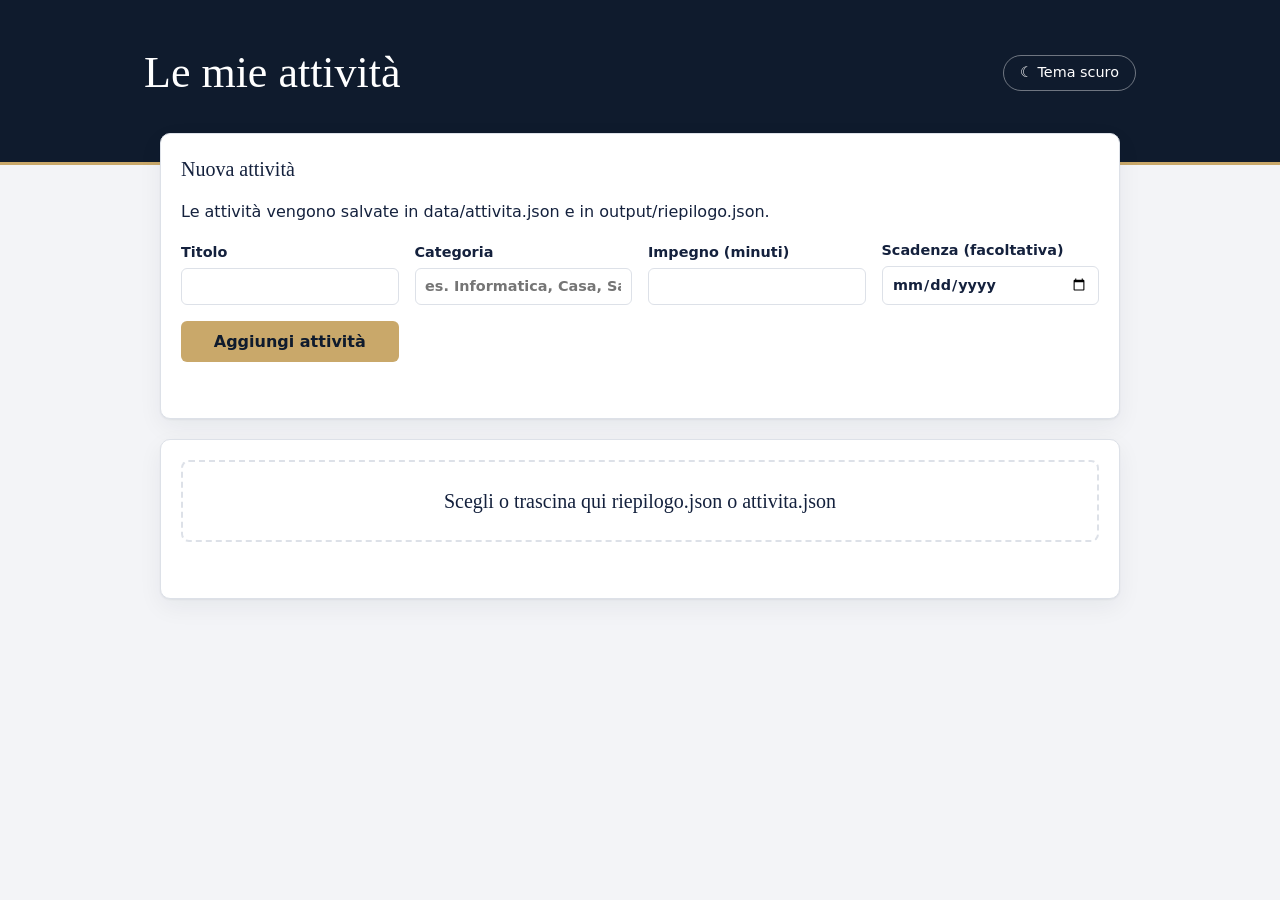
==== commit daa062df: "Modifiche generali al frontend e al backend" ====
--- a/frontend/index.html
+++ b/frontend/index.html
@@ -18,10 +18,11 @@
 <main>
   <section class="pannello nuova" id="sezione-nuova">
     <h2>Nuova attività</h2>
+    <p>Le attività vengono salvate in data/attivita.json e in output/riepilogo.json.</p>
     <form id="nuova" novalidate>
       <div class="campi">
         <label class="campo">Titolo <input id="f-titolo" type="text" autocomplete="off"></label>
-        <label class="campo">Materia <input id="f-materia" type="text" placeholder="es. Informatica" autocomplete="off"></label>
+        <label class="campo">Categoria <input id="f-materia" type="text" placeholder="es. Informatica, Casa, Salute" autocomplete="off"></label>
         <label class="campo">Impegno (minuti) <input id="f-minuti" type="number" min="1" step="1" inputmode="numeric"></label>
         <label class="campo">Scadenza (facoltativa) <input id="f-scadenza" type="date"></label>
         <button class="aggiungi" type="submit">Aggiungi attività</button>
@@ -37,7 +38,7 @@
     </section>
 
     <section class="pannello argomenti">
-      <h2>Per materia</h2>
+      <h2>Per categoria</h2>
       <div id="materie"></div>
     </section>
 
@@ -49,17 +50,17 @@
           <button type="button" data-f="da_fare" aria-pressed="false">Da fare</button>
           <button type="button" data-f="completate" aria-pressed="false">Completate</button>
         </div>
-        <input type="search" id="cerca" placeholder="Cerca titolo o materia" aria-label="Cerca">
+        <input type="search" id="cerca" placeholder="Cerca titolo o categoria" aria-label="Cerca">
         <select id="ordina" aria-label="Ordina per">
           <option value="file">Ordine del file</option>
           <option value="minuti">Impegno più lungo</option>
-          <option value="materia">Materia (A-Z)</option>
+          <option value="materia">Categoria (A-Z)</option>
         </select>
         <button class="scarica" id="scarica" type="button">Scarica attivita.json</button>
       </div>
       <div class="scroll">
         <table>
-          <thead><tr><th>Attività</th><th>Materia</th><th>Minuti</th><th>Scadenza</th><th>Stato</th><th></th></tr></thead>
+          <thead><tr><th>Attività</th><th>Categoria</th><th>Minuti</th><th>Scadenza</th><th>Stato</th><th></th></tr></thead>
           <tbody id="righe"></tbody>
         </table>
       </div>
@@ -126,7 +127,7 @@
   if (typeof a !== "object" || a === null || Array.isArray(a)) throw new Error(pos + "non è un oggetto.");
   if (!interoPositivo(a.id)) throw new Error(pos + "«id» deve essere un intero maggiore di 0.");
   if (!testoValido(a.titolo)) throw new Error(pos + "«titolo» mancante o vuoto.");
-  if (!testoValido(a.materia)) throw new Error(pos + "«materia» mancante o vuota.");
+  if (!testoValido(a.materia)) throw new Error(pos + "categoria mancante o vuota.");
   if (!interoPositivo(a.impegno_minuti)) throw new Error(pos + "«impegno_minuti» deve essere un intero maggiore di 0.");
   if (a.scadenza !== undefined && a.scadenza !== null && a.scadenza !== "" && !(typeof a.scadenza === "string" && dataValida(a.scadenza)))
     throw new Error(pos + "«scadenza» deve essere una data nel formato AAAA-MM-GG.");
@@ -151,10 +152,10 @@
   r.attivita_aperte.forEach((a, i) => controllaAttivita(a, i + 1, false));
   controllaIdUnici(r.attivita_aperte);
   if (r.per_materia !== undefined) {
-    if (!Array.isArray(r.per_materia)) throw new Error("«per_materia» deve essere una lista.");
+    if (!Array.isArray(r.per_materia)) throw new Error("il dettaglio per categoria deve essere una lista.");
     for (const v of r.per_materia)
       if (!testoValido(v.materia) || ![v.totale, v.completate, v.minuti_residui].every(x => Number.isInteger(x) && x >= 0))
-        throw new Error("una voce di «per_materia» non è valida.");
+        throw new Error("una voce del dettaglio per categoria non è valida.");
   }
 }
 
@@ -184,8 +185,8 @@
 function disegnaMaterie(voci) {
   const box = $("#materie");
   box.replaceChildren();
-  if (voci === undefined) { box.append(el("p", "Questo riepilogo non contiene il dettaglio per materia: rigeneralo da python main.py.", "vuoto")); return; }
-  if (!voci.length) { box.append(el("p", "Nessuna materia.", "vuoto")); return; }
+  if (voci === undefined) { box.append(el("p", "Questo riepilogo non contiene il dettaglio per categoria: rigeneralo da python main.py.", "vuoto")); return; }
+  if (!voci.length) { box.append(el("p", "Nessuna categoria.", "vuoto")); return; }
   for (const v of voci) {
     const riga = el("div", undefined, "argomento");
     const traccia = el("div", undefined, "traccia"), riempi = el("i");
@@ -273,7 +274,7 @@
     return i;
   };
   const titolo = campo("text", a.titolo, "Titolo");
-  const materia = campo("text", a.materia, "Materia");
+  const materia = campo("text", a.materia, "Categoria");
   const minuti = campo("number", a.impegno_minuti, "Impegno in minuti");
   minuti.min = 1; minuti.step = 1;
   const scadenza = campo("date", a.scadenza || "", "Scadenza");
@@ -293,7 +294,7 @@
   salva.addEventListener("click", () => {
     const t = titolo.value.trim(), m = materia.value.trim(), min = minutiDaTesto(minuti.value);
     if (!t) { msg.textContent = "Il titolo non può essere vuoto."; return; }
-    if (!m) { msg.textContent = "La materia non può essere vuota."; return; }
+    if (!m) { msg.textContent = "Inserisci una categoria."; return; }
     if (min === null) { msg.textContent = "L'impegno deve essere un numero intero di minuti maggiore di 0."; return; }
     Object.assign(a, { titolo: t, materia: m, impegno_minuti: min, completata: sel.value === "si", scadenza: scadenza.value });
     segnaModificato(true);
@@ -366,7 +367,7 @@
   const archivio = modo === "archivio";
   const r = archivio ? anteprima() : riepilogo;
 
-  $("#sezione-nuova").hidden = !archivio;
+  $("#sezione-nuova").hidden = false;
   $("#filtri").style.display = archivio ? "" : "none";
   $("#scarica").style.display = archivio ? "" : "none";
   $("#titolo-elenco").textContent = archivio ? "Attività" : "Attività da fare";
@@ -426,7 +427,8 @@
 zona.addEventListener("drop", e => { e.preventDefault(); zona.classList.remove("sopra"); caricaFile(e.dataTransfer.files[0]); });
 
 // ---------- Nuova attività (stesse regole dell'operazione 1 in Python) ----------
-$("#nuova").addEventListener("submit", e => {
+
+$("#nuova").addEventListener("submit", async e => {
   e.preventDefault();
   const msg = $("#f-msg");
   const avviso = testo => { msg.textContent = testo; msg.className = "errore"; };
@@ -435,15 +437,38 @@
   const minuti = minutiDaTesto($("#f-minuti").value);
   const scadenza = $("#f-scadenza").value;
   if (!titolo) return avviso("Il titolo non può essere vuoto.");
-  if (!materia) return avviso("La materia non può essere vuota.");
+  if (!materia) return avviso("Inserisci una categoria.");
   if (minuti === null) return avviso("L'impegno deve essere un numero intero di minuti maggiore di 0.");
-  const nuova = { id: prossimoId(), titolo, materia, impegno_minuti: minuti, completata: false, scadenza };
-  attivita.push(nuova);
-  for (const id of ["#f-titolo", "#f-materia", "#f-minuti", "#f-scadenza"]) $(id).value = "";
-  msg.textContent = "Aggiunta «" + titolo + "» (id " + nuova.id + ").";
-  msg.className = "";
-  segnaModificato(true);
-  aggiorna();
+  if (location.protocol === "file:") return avviso("Avvia backend/server.py con Python e usa la pagina che si apre nel browser.");
+  if (modificato) return avviso("Scarica prima le modifiche pendenti all’archivio.");
+  const pulsante = e.currentTarget.querySelector("button[type=submit]");
+  if (pulsante.disabled) return;
+  pulsante.disabled = true;
+  try {
+    const risposta = await fetch("/api/riepilogo", {
+      method: "POST",
+      headers: { "Content-Type": "application/json" },
+      body: JSON.stringify({ titolo, materia, impegno_minuti: minuti, scadenza })
+    });
+    const r = await risposta.json();
+    if (!risposta.ok) throw new Error(r.errore);
+    modo = "riepilogo";
+    riepilogo = r;
+    attivita = r.attivita_aperte;
+    ultima = null;
+    $("#toast").hidden = true;
+    fileCaricato = true;
+    $("#nuova").reset();
+    aggiorna();
+    messaggio("Riepilogo caricato: riepilogo.json.");
+    msg.textContent = "Salvata «" + titolo + "» in attivita.json e riepilogo.json.";
+    msg.className = "";
+  } catch (errore) {
+
+    avviso(errore.name === "AbortError" ? "Salvataggio annullato." : "Salvataggio non riuscito: " + errore.message);
+  } finally {
+    pulsante.disabled = false;
+  }
   $("#f-titolo").focus();
 });
 
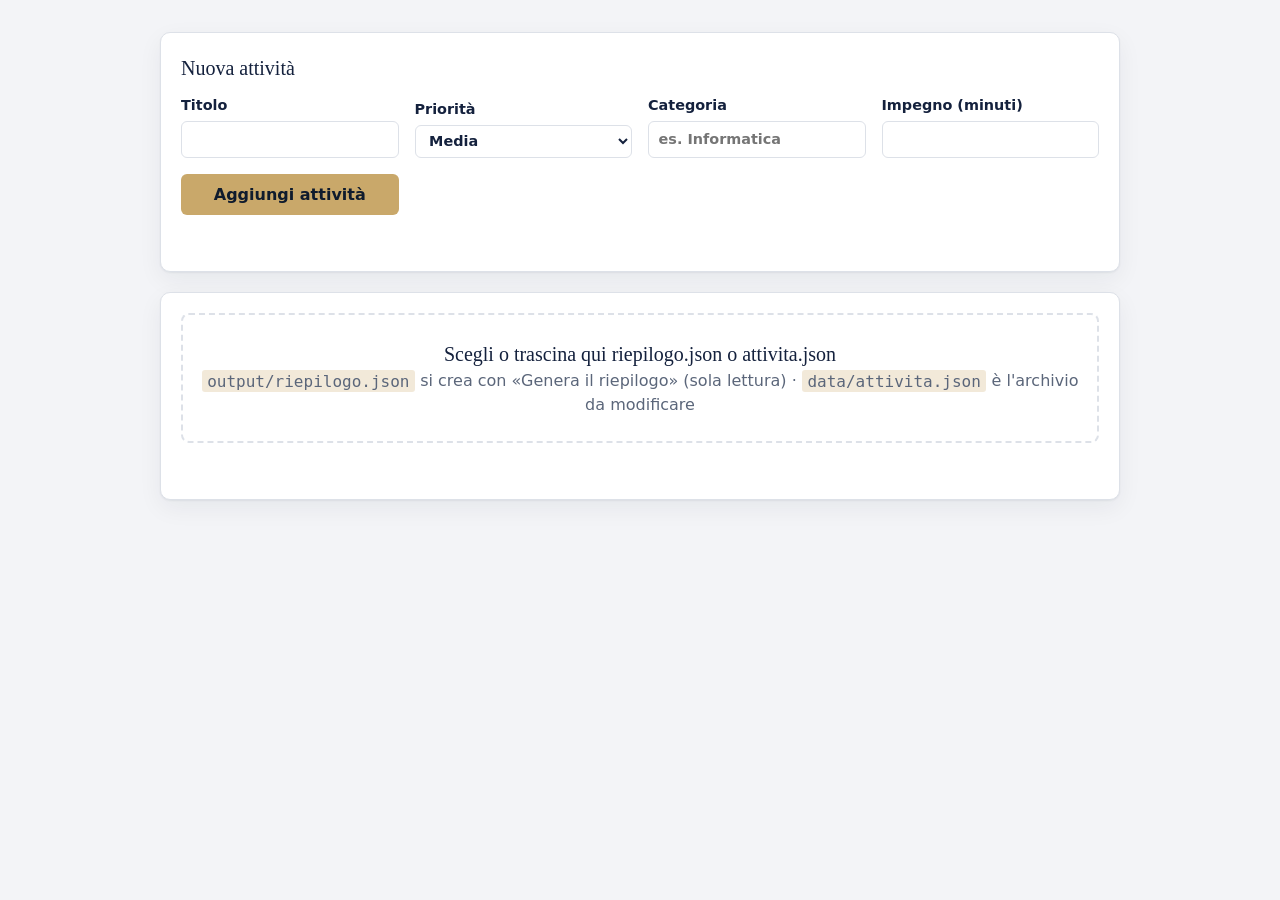
==== commit 2312a857: "Riorganizza il progetto ed elimina i duplicati - Una sola struttura: backend/ (logic, main, storage)" ====
--- a/frontend/index.html
+++ b/frontend/index.html
@@ -5,26 +5,17 @@
 <meta name="viewport" content="width=device-width, initial-scale=1">
 <title>Le mie attività</title>
 <link rel="stylesheet" href="style.css">
-<script>
-try { const t = localStorage.getItem("tema"); if (t === "chiaro" || t === "scuro") document.documentElement.dataset.tema = t; } catch (e) {}
-</script>
 </head>
 <body>
-<header class="testata"><div>
-  <h1>Le mie attività</h1>
-  <button id="tema" class="tema" type="button"></button>
-</div></header>
-
 <main>
   <section class="pannello nuova" id="sezione-nuova">
     <h2>Nuova attività</h2>
-    <p>Le attività vengono salvate in data/attivita.json e in output/riepilogo.json.</p>
     <form id="nuova" novalidate>
       <div class="campi">
         <label class="campo">Titolo <input id="f-titolo" type="text" autocomplete="off"></label>
-        <label class="campo">Categoria <input id="f-materia" type="text" placeholder="es. Informatica, Casa, Salute" autocomplete="off"></label>
+        <label class="campo">Priorità <select id="f-priorita"><option value="alta">Alta</option><option value="media" selected>Media</option><option value="bassa">Bassa</option></select></label>
+        <label class="campo">Categoria <input id="f-categoria" type="text" placeholder="es. Informatica" autocomplete="off"></label>
         <label class="campo">Impegno (minuti) <input id="f-minuti" type="number" min="1" step="1" inputmode="numeric"></label>
-        <label class="campo">Scadenza (facoltativa) <input id="f-scadenza" type="date"></label>
         <button class="aggiungi" type="submit">Aggiungi attività</button>
       </div>
       <p id="f-msg" role="status"></p>
@@ -54,13 +45,15 @@
         <select id="ordina" aria-label="Ordina per">
           <option value="file">Ordine del file</option>
           <option value="minuti">Impegno più lungo</option>
-          <option value="materia">Categoria (A-Z)</option>
+          <option value="priorita">Priorità (alta prima)</option>
+          <option value="categoria">Categoria (A-Z)</option>
         </select>
         <button class="scarica" id="scarica" type="button">Scarica attivita.json</button>
       </div>
+      <p class="nota" id="nota-modo"></p>
       <div class="scroll">
         <table>
-          <thead><tr><th>Attività</th><th>Categoria</th><th>Minuti</th><th>Scadenza</th><th>Stato</th><th></th></tr></thead>
+          <thead><tr><th>Attività</th><th>Priorità</th><th>Categoria</th><th>Minuti</th><th>Stato</th><th></th></tr></thead>
           <tbody id="righe"></tbody>
         </table>
       </div>
@@ -70,6 +63,7 @@
   <section class="pannello">
     <label class="carica" id="zona">
       <strong>Scegli o trascina qui riepilogo.json o attivita.json</strong>
+      <span><code>output/riepilogo.json</code> si crea con «Genera il riepilogo» (sola lettura) · <code>data/attivita.json</code> è l'archivio da modificare</span>
       <input id="file" type="file" accept=".json,application/json">
     </label>
     <p id="messaggio" role="status"></p>
@@ -80,9 +74,10 @@
 
 <script>
 // Schema dei file prodotti da Python (vedi logic.py):
-//  - data/attivita.json    -> lista di { id, titolo, materia, impegno_minuti, completata, scadenza (facoltativa, AAAA-MM-GG) }
+//  - data/attivita.json    -> lista di { id, titolo, priorita, categoria, impegno_minuti, completata }
 //  - output/riepilogo.json -> { attivita_totali, aperte, completate, minuti_residui,
-//                               avanzamento_percentuale, attivita_aperte[], per_materia[] }
+//                               avanzamento_percentuale, attivita_aperte[], per_categoria[] }
+//  I file del vecchio formato (campo «materia», niente «priorita») vengono convertiti al caricamento.
 const $ = s => document.querySelector(s);
 const SOGLIA = 120; // pixel di trascinamento oltre i quali si elimina
 
@@ -109,28 +104,28 @@
 }
 const interoPositivo = v => Number.isInteger(v) && v > 0;
 const testoValido = v => typeof v === "string" && v.trim() !== "";
+const PRIORITA = { alta: 3, media: 2, bassa: 1 }; // "priorita" è facoltativa nei file: se manca vale "media"
+const prioritaValida = v => Object.hasOwn(PRIORITA, v);
 const minutiDaTesto = t => /^\d+$/.test(t.trim()) && Number(t) > 0 ? Number(t) : null; // stesse regole di Python
-const dataValida = s => {
-  if (!/^\d{4}-\d{2}-\d{2}$/.test(s)) return false;
-  const [y, m, g] = s.split("-").map(Number), d = new Date(y, m - 1, g);
-  return d.getFullYear() === y && d.getMonth() === m - 1 && d.getDate() === g;
-};
-function oggi() { // data di oggi nel formato AAAA-MM-GG (ora locale)
-  const d = new Date(), p = n => String(n).padStart(2, "0");
-  return d.getFullYear() + "-" + p(d.getMonth() + 1) + "-" + p(d.getDate());
-}
-const mostraData = s => s ? s.split("-").reverse().join("/") : "—";
 
 // ---------- Validazione (stesse regole di record_valido in logic.py) ----------
+// Vecchio formato -> nuovo: «materia» diventa «categoria» (come normalizza_record in logic.py)
+function aggiornaFormato(a) {
+  if (a && typeof a === "object" && !("categoria" in a) && "materia" in a) {
+    a.categoria = a.materia;
+    delete a.materia;
+  }
+  return a;
+}
 function controllaAttivita(a, n, conStato) {
+  aggiornaFormato(a);
   const pos = "attività n. " + n + ": ";
   if (typeof a !== "object" || a === null || Array.isArray(a)) throw new Error(pos + "non è un oggetto.");
   if (!interoPositivo(a.id)) throw new Error(pos + "«id» deve essere un intero maggiore di 0.");
   if (!testoValido(a.titolo)) throw new Error(pos + "«titolo» mancante o vuoto.");
-  if (!testoValido(a.materia)) throw new Error(pos + "categoria mancante o vuota.");
+  if (!testoValido(a.categoria)) throw new Error(pos + "«categoria» mancante o vuota.");
+  if (a.priorita !== undefined && !prioritaValida(a.priorita)) throw new Error(pos + "«priorita» deve essere alta, media o bassa.");
   if (!interoPositivo(a.impegno_minuti)) throw new Error(pos + "«impegno_minuti» deve essere un intero maggiore di 0.");
-  if (a.scadenza !== undefined && a.scadenza !== null && a.scadenza !== "" && !(typeof a.scadenza === "string" && dataValida(a.scadenza)))
-    throw new Error(pos + "«scadenza» deve essere una data nel formato AAAA-MM-GG.");
   if (conStato && typeof a.completata !== "boolean") throw new Error(pos + "«completata» deve essere true o false.");
 }
 function controllaIdUnici(lista) {
@@ -151,11 +146,16 @@
   if (!Array.isArray(r.attivita_aperte)) throw new Error("manca la lista «attivita_aperte».");
   r.attivita_aperte.forEach((a, i) => controllaAttivita(a, i + 1, false));
   controllaIdUnici(r.attivita_aperte);
-  if (r.per_materia !== undefined) {
-    if (!Array.isArray(r.per_materia)) throw new Error("il dettaglio per categoria deve essere una lista.");
-    for (const v of r.per_materia)
-      if (!testoValido(v.materia) || ![v.totale, v.completate, v.minuti_residui].every(x => Number.isInteger(x) && x >= 0))
-        throw new Error("una voce del dettaglio per categoria non è valida.");
+  if (r.per_categoria === undefined && r.per_materia !== undefined) { // vecchio riepilogo
+    r.per_categoria = r.per_materia;
+    delete r.per_materia;
+    if (Array.isArray(r.per_categoria)) r.per_categoria.forEach(aggiornaFormato);
+  }
+  if (r.per_categoria !== undefined) {
+    if (!Array.isArray(r.per_categoria)) throw new Error("«per_categoria» deve essere una lista.");
+    for (const v of r.per_categoria)
+      if (!testoValido(v.categoria) || ![v.totale, v.completate, v.minuti_residui].every(x => Number.isInteger(x) && x >= 0))
+        throw new Error("una voce di «per_categoria» non è valida.");
   }
 }
 
@@ -171,7 +171,7 @@
   const tot = attivita.length, fatte = tot - aperte.length;
   const per = {};
   for (const a of attivita) {
-    const v = per[a.materia] || (per[a.materia] = { materia: a.materia, totale: 0, completate: 0, minuti_residui: 0 });
+    const v = per[a.categoria] || (per[a.categoria] = { categoria: a.categoria, totale: 0, completate: 0, minuti_residui: 0 });
     v.totale++;
     if (a.completata) v.completate++; else v.minuti_residui += a.impegno_minuti;
   }
@@ -179,20 +179,20 @@
     attivita_totali: tot, aperte: aperte.length, completate: fatte,
     minuti_residui: aperte.reduce((s, a) => s + a.impegno_minuti, 0),
     avanzamento_percentuale: tot ? Math.round(fatte / tot * 1000) / 10 : 0,
-    per_materia: Object.values(per)
+    per_categoria: Object.values(per)
   };
 }
-function disegnaMaterie(voci) {
+function disegnaCategorie(voci) {
   const box = $("#materie");
   box.replaceChildren();
-  if (voci === undefined) { box.append(el("p", "Questo riepilogo non contiene il dettaglio per categoria: rigeneralo da python main.py.", "vuoto")); return; }
+  if (voci === undefined) { box.append(el("p", "Questo riepilogo non contiene il dettaglio per categoria: rigeneralo da python backend/main.py.", "vuoto")); return; }
   if (!voci.length) { box.append(el("p", "Nessuna categoria.", "vuoto")); return; }
   for (const v of voci) {
     const riga = el("div", undefined, "argomento");
     const traccia = el("div", undefined, "traccia"), riempi = el("i");
     riempi.style.width = (v.totale ? v.completate / v.totale * 100 : 0) + "%";
     traccia.append(riempi);
-    riga.append(el("span", v.materia, "nome"), traccia,
+    riga.append(el("span", v.categoria, "nome"), traccia,
       el("span", v.completate + "/" + v.totale + " · " + v.minuti_residui + " min residui", "dettaglio"));
     box.append(riga);
   }
@@ -203,10 +203,11 @@
   const q = $("#cerca").value.trim().toLowerCase();
   const lista = attivita.filter(a =>
     (modo === "riepilogo" || stato === "tutte" || (stato === "completate") === a.completata) &&
-    (!q || (a.titolo + " " + a.materia).toLowerCase().includes(q)));
+    (!q || (a.titolo + " " + a.categoria).toLowerCase().includes(q)));
   const o = $("#ordina").value;
   if (o === "minuti") lista.sort((x, y) => y.impegno_minuti - x.impegno_minuti);
-  if (o === "materia") lista.sort((x, y) => x.materia.localeCompare(y.materia, "it"));
+  if (o === "priorita") lista.sort((x, y) => (PRIORITA[y.priorita] || 0) - (PRIORITA[x.priorita] || 0));
+  if (o === "categoria") lista.sort((x, y) => x.categoria.localeCompare(y.categoria, "it"));
   return lista;
 }
 function bottone(testo, classe, etichetta, azione) {
@@ -234,12 +235,10 @@
     tr.className = fatta ? "fatta" : "";
     tr.style.setProperty("--p", fatta ? 1 : 3); // bordo verde se completata, giallo se da fare
     tr.insertCell().textContent = a.titolo;
-    tr.insertCell().textContent = a.materia;
+    tr.insertCell().append(a.priorita ? el("span", a.priorita, "tag priorita-" + a.priorita) : el("span", "—"));
+    tr.insertCell().textContent = a.categoria;
     tr.insertCell().textContent = a.impegno_minuti;
-    tr.insertCell().textContent = mostraData(a.scadenza);
-    const inRitardo = !a.completata && a.scadenza && a.scadenza < oggi();
-    tr.insertCell().append(fatta ? el("span", "completata", "tag fatto")
-      : inRitardo ? el("span", "in ritardo", "tag ritardo") : el("span", "da fare", "tag"));
+    tr.insertCell().append(fatta ? el("span", "completata", "tag fatto") : el("span", "da fare", "tag"));
     const azioni = tr.insertCell();
     azioni.className = "azioni";
 
@@ -253,6 +252,13 @@
       bottone("Modifica", "modifica", "Modifica " + a.titolo, () => rigaModifica(tr, a)),
       bottone("Elimina", "elimina", "Elimina " + a.titolo, () => elimina(a)));
     trascinaPerEliminare(tr, a);
+    // doppio clic su una cella: modifica solo quel campo (come la scelta 5 di main.py)
+    const campi = ["titolo", "priorita", "categoria", "impegno_minuti", "completata"];
+    for (const td of [...tr.cells].slice(0, 5)) td.title = "Doppio clic per modificare solo questo campo";
+    tr.addEventListener("dblclick", e => {
+      const td = document.elementFromPoint(e.clientX, e.clientY)?.closest("td");
+      if (td && td.parentElement === tr && td.cellIndex < 5) modificaCampo(td, a, campi[td.cellIndex]);
+    });
   }
 }
 
@@ -264,6 +270,51 @@
   a.completata = !a.completata;
   segnaModificato(true);
   aggiorna();
+}
+// Modifica di un solo campo dentro la sua cella: Invio o clic fuori salva, Esc annulla
+function modificaCampo(td, a, campo) {
+  if (td.querySelector("input, select")) return;
+  let ctrl;
+  if (campo === "priorita" || campo === "completata") {
+    ctrl = el("select");
+    const voci = campo === "priorita"
+      ? [["alta", "alta"], ["media", "media"], ["bassa", "bassa"]]
+      : [["no", "da fare"], ["si", "completata"]];
+    for (const [v, t] of voci) { const o = el("option", t); o.value = v; ctrl.append(o); }
+    ctrl.value = campo === "priorita" ? (a.priorita || "media") : (a.completata ? "si" : "no");
+  } else {
+    ctrl = el("input");
+    ctrl.type = campo === "impegno_minuti" ? "number" : "text";
+    if (campo === "impegno_minuti") { ctrl.min = 1; ctrl.step = 1; }
+    ctrl.value = a[campo];
+  }
+  ctrl.setAttribute("aria-label", "Nuovo valore");
+  const msg = el("span", "", "errore-riga");
+  let chiuso = false;
+  const chiudi = () => { chiuso = true; aggiorna(); };
+  const salva = () => {
+    if (chiuso) return;
+    let v = ctrl.value;
+    if (campo === "titolo" || campo === "categoria") {
+      v = v.trim();
+      if (!v) { msg.textContent = campo === "titolo" ? "Il titolo non può essere vuoto." : "La categoria non può essere vuota."; ctrl.focus(); return; }
+    } else if (campo === "impegno_minuti") {
+      v = minutiDaTesto(v);
+      if (v === null) { msg.textContent = "Serve un intero maggiore di 0."; ctrl.focus(); return; }
+    } else if (campo === "completata") {
+      v = v === "si";
+    }
+    if (a[campo] !== v) { a[campo] = v; segnaModificato(true); }
+    chiudi();
+  };
+  ctrl.addEventListener("keydown", e => {
+    if (e.key === "Enter") salva();
+    if (e.key === "Escape") chiudi();
+  });
+  ctrl.addEventListener("blur", () => setTimeout(salva, 0));
+  if (ctrl.tagName === "SELECT") ctrl.addEventListener("change", salva);
+  td.replaceChildren(ctrl, msg);
+  ctrl.focus();
 }
 function rigaModifica(tr, a) {
   const riga = el("tr", undefined, "inModifica");
@@ -274,10 +325,17 @@
     return i;
   };
   const titolo = campo("text", a.titolo, "Titolo");
-  const materia = campo("text", a.materia, "Categoria");
+  const priorita = el("select");
+  priorita.setAttribute("aria-label", "Priorità");
+  for (const v of ["alta", "media", "bassa"]) {
+    const o = el("option", v);
+    o.value = v;
+    priorita.append(o);
+  }
+  priorita.value = a.priorita || "media";
+  const categoria = campo("text", a.categoria, "Categoria");
   const minuti = campo("number", a.impegno_minuti, "Impegno in minuti");
   minuti.min = 1; minuti.step = 1;
-  const scadenza = campo("date", a.scadenza || "", "Scadenza");
   const sel = el("select");
   sel.setAttribute("aria-label", "Stato");
   for (const [v, t] of [["no", "da fare"], ["si", "completata"]]) {
@@ -292,23 +350,23 @@
   salva.type = annulla.type = "button";
   annulla.addEventListener("click", () => riga.replaceWith(tr));
   salva.addEventListener("click", () => {
-    const t = titolo.value.trim(), m = materia.value.trim(), min = minutiDaTesto(minuti.value);
+    const t = titolo.value.trim(), m = categoria.value.trim(), min = minutiDaTesto(minuti.value);
     if (!t) { msg.textContent = "Il titolo non può essere vuoto."; return; }
-    if (!m) { msg.textContent = "Inserisci una categoria."; return; }
+    if (!m) { msg.textContent = "La categoria non può essere vuota."; return; }
     if (min === null) { msg.textContent = "L'impegno deve essere un numero intero di minuti maggiore di 0."; return; }
-    Object.assign(a, { titolo: t, materia: m, impegno_minuti: min, completata: sel.value === "si", scadenza: scadenza.value });
+    Object.assign(a, { titolo: t, priorita: priorita.value, categoria: m, impegno_minuti: min, completata: sel.value === "si" });
     segnaModificato(true);
     aggiorna();
   });
-  for (const i of [titolo, materia, minuti, scadenza])
+  for (const i of [titolo, categoria, minuti])
     i.addEventListener("keydown", e => {
       if (e.key === "Enter") salva.click();
       if (e.key === "Escape") annulla.click();
     });
   riga.insertCell().append(titolo);
-  riga.insertCell().append(materia);
+  riga.insertCell().append(priorita);
+  riga.insertCell().append(categoria);
   riga.insertCell().append(minuti);
-  riga.insertCell().append(scadenza);
   riga.insertCell().append(sel);
   const az = riga.insertCell();
   az.className = "azioni";
@@ -367,10 +425,13 @@
   const archivio = modo === "archivio";
   const r = archivio ? anteprima() : riepilogo;
 
-  $("#sezione-nuova").hidden = false;
+  $("#sezione-nuova").hidden = !archivio;
   $("#filtri").style.display = archivio ? "" : "none";
   $("#scarica").style.display = archivio ? "" : "none";
   $("#titolo-elenco").textContent = archivio ? "Attività" : "Attività da fare";
+  $("#nota-modo").textContent = archivio
+    ? "Usa «Completa», «Modifica» (tutta l'attività), fai doppio clic su una cella per cambiare solo quel campo, o trascina una riga di lato per eliminarla. Gli indicatori sono un'anteprima: quando hai finito scarica il file, mettilo in data/ al posto di attivita.json e rigenera il riepilogo con python backend/main.py."
+    : "Riepilogo calcolato da Python, in sola lettura. Per cambiare lo stato di un'attività usa python backend/main.py (oppure carica data/attivita.json) e rigenera il riepilogo.";
 
   $("#perc").textContent = r.avanzamento_percentuale + "%";
   $("#anello").style.setProperty("--v", r.avanzamento_percentuale);
@@ -379,7 +440,7 @@
     indicatore("completate", r.completate),
     indicatore("da fare", r.aperte),
     indicatore("minuti residui", r.minuti_residui));
-  disegnaMaterie(r.per_materia);
+  disegnaCategorie(r.per_categoria);
 
   $("#contenuto").hidden = archivio && !attivita.length && !fileCaricato;
   disegnaTabella();
@@ -399,8 +460,8 @@
     if (Array.isArray(dati)) {                                   // data/attivita.json
       verificaArchivio(dati);
       modo = "archivio";
-      attivita = dati.map(a => ({ id: a.id, titolo: a.titolo.trim(), materia: a.materia.trim(),
-        impegno_minuti: a.impegno_minuti, completata: a.completata, scadenza: a.scadenza || "" }));
+      attivita = dati.map(a => ({ id: a.id, titolo: a.titolo.trim(), priorita: a.priorita || "media", categoria: a.categoria.trim(),
+        impegno_minuti: a.impegno_minuti, completata: a.completata }));
       riepilogo = null;
       messaggio("Archivio caricato: " + f.name + " (" + attivita.length + " attività, modificabile).");
     } else if (dati && typeof dati === "object" && "attivita_aperte" in dati) { // output/riepilogo.json
@@ -427,48 +488,25 @@
 zona.addEventListener("drop", e => { e.preventDefault(); zona.classList.remove("sopra"); caricaFile(e.dataTransfer.files[0]); });
 
 // ---------- Nuova attività (stesse regole dell'operazione 1 in Python) ----------
-
-$("#nuova").addEventListener("submit", async e => {
+$("#nuova").addEventListener("submit", e => {
   e.preventDefault();
   const msg = $("#f-msg");
   const avviso = testo => { msg.textContent = testo; msg.className = "errore"; };
   const titolo = $("#f-titolo").value.trim();
-  const materia = $("#f-materia").value.trim();
+  const priorita = $("#f-priorita").value;
+  const categoria = $("#f-categoria").value.trim();
   const minuti = minutiDaTesto($("#f-minuti").value);
-  const scadenza = $("#f-scadenza").value;
   if (!titolo) return avviso("Il titolo non può essere vuoto.");
-  if (!materia) return avviso("Inserisci una categoria.");
+  if (!categoria) return avviso("La categoria non può essere vuota.");
   if (minuti === null) return avviso("L'impegno deve essere un numero intero di minuti maggiore di 0.");
-  if (location.protocol === "file:") return avviso("Avvia backend/server.py con Python e usa la pagina che si apre nel browser.");
-  if (modificato) return avviso("Scarica prima le modifiche pendenti all’archivio.");
-  const pulsante = e.currentTarget.querySelector("button[type=submit]");
-  if (pulsante.disabled) return;
-  pulsante.disabled = true;
-  try {
-    const risposta = await fetch("/api/riepilogo", {
-      method: "POST",
-      headers: { "Content-Type": "application/json" },
-      body: JSON.stringify({ titolo, materia, impegno_minuti: minuti, scadenza })
-    });
-    const r = await risposta.json();
-    if (!risposta.ok) throw new Error(r.errore);
-    modo = "riepilogo";
-    riepilogo = r;
-    attivita = r.attivita_aperte;
-    ultima = null;
-    $("#toast").hidden = true;
-    fileCaricato = true;
-    $("#nuova").reset();
-    aggiorna();
-    messaggio("Riepilogo caricato: riepilogo.json.");
-    msg.textContent = "Salvata «" + titolo + "» in attivita.json e riepilogo.json.";
-    msg.className = "";
-  } catch (errore) {
-
-    avviso(errore.name === "AbortError" ? "Salvataggio annullato." : "Salvataggio non riuscito: " + errore.message);
-  } finally {
-    pulsante.disabled = false;
-  }
+  const nuova = { id: prossimoId(), titolo, priorita, categoria, impegno_minuti: minuti, completata: false };
+  attivita.push(nuova);
+  for (const id of ["#f-titolo", "#f-categoria", "#f-minuti"]) $(id).value = "";
+  $("#f-priorita").value = "media";
+  msg.textContent = "Aggiunta «" + titolo + "» con id " + nuova.id + ". Scarica attivita.json per salvarla.";
+  msg.className = "";
+  segnaModificato(true);
+  aggiorna();
   $("#f-titolo").focus();
 });
 
@@ -492,11 +530,8 @@
 
 // ---------- Scarica: stesso formato di data/attivita.json ----------
 $("#scarica").addEventListener("click", () => {
-  const dati = [...attivita].sort((x, y) => x.id - y.id).map(a => {
-    const o = { id: a.id, titolo: a.titolo, materia: a.materia, impegno_minuti: a.impegno_minuti, completata: a.completata };
-    if (a.scadenza) o.scadenza = a.scadenza;
-    return o;
-  });
+  const dati = [...attivita].sort((x, y) => x.id - y.id).map(a => ({
+    id: a.id, titolo: a.titolo, priorita: a.priorita, categoria: a.categoria, impegno_minuti: a.impegno_minuti, completata: a.completata }));
   const url = URL.createObjectURL(new Blob([JSON.stringify(dati, null, 2) + "\n"], { type: "application/json" }));
   const link = el("a");
   link.href = url; link.download = "attivita.json";
@@ -505,26 +540,9 @@
   link.remove();
   setTimeout(() => URL.revokeObjectURL(url), 1000);
   segnaModificato(false);
-  messaggio("Scaricato attivita.json.");
+  messaggio("Scaricato attivita.json: mettilo in data/ al posto del vecchio, poi rigenera il riepilogo con python backend/main.py.");
 });
-// ---------- Tema chiaro / scuro ----------
-const sistemaScuro = matchMedia("(prefers-color-scheme: dark)");
-function temaAttuale() { return document.documentElement.dataset.tema || (sistemaScuro.matches ? "scuro" : "chiaro"); }
-function aggiornaBottoneTema() {
-  const scuro = temaAttuale() === "scuro", b = $("#tema");
-  b.textContent = scuro ? "☀ Tema chiaro" : "☾ Tema scuro";
-  b.setAttribute("aria-label", scuro ? "Passa al tema chiaro" : "Passa al tema scuro");
-}
-$("#tema").addEventListener("click", () => {
-  const nuovo = temaAttuale() === "scuro" ? "chiaro" : "scuro";
-  document.documentElement.dataset.tema = nuovo;
-  try { localStorage.setItem("tema", nuovo); } catch (e) {}
-  aggiornaBottoneTema();
-});
-sistemaScuro.addEventListener("change", aggiornaBottoneTema);
-aggiornaBottoneTema();
-
 window.addEventListener("beforeunload", e => { if (modificato) { e.preventDefault(); e.returnValue = ""; } });
 </script>
 </body>
-</html>+</html>
--- a/frontend/style.css
+++ b/frontend/style.css
@@ -5,11 +5,9 @@
   color-scheme: light;
 }
 @media (prefers-color-scheme: dark) {
-  :root:not([data-tema="chiaro"]) { --carta: #0b1320; --pannello: #131f33; --inchiostro: #e8edf5; --tenue: #9aa6bb; --linea: #26334a;
+  :root { --carta: #0b1320; --pannello: #131f33; --inchiostro: #e8edf5; --tenue: #9aa6bb; --linea: #26334a;
     --ombra: 0 1px 2px rgba(0,0,0,.3); color-scheme: dark; }
 }
-:root[data-tema="scuro"] { --carta: #0b1320; --pannello: #131f33; --inchiostro: #e8edf5; --tenue: #9aa6bb; --linea: #26334a;
-    --ombra: 0 1px 2px rgba(0,0,0,.3); color-scheme: dark; }
 * { box-sizing: border-box; }
 body { margin: 0; background: var(--carta); color: var(--inchiostro); font: 1rem/1.5 "Segoe UI", system-ui, sans-serif; }
 h1, h2 { font-family: Georgia, "Times New Roman", serif; font-weight: 400; margin: 0; }
@@ -18,15 +16,14 @@
 .testata { background: var(--notte); color: #fff; padding: 2.5rem 1rem 3.5rem; border-bottom: 3px solid var(--oro); }
 .testata > div, main { max-width: 62rem; margin: 0 auto; }
 .testata h1 { font-size: clamp(1.9rem, 5vw, 2.75rem); }
-.testata > div { display: flex; justify-content: space-between; align-items: center; gap: 1rem; flex-wrap: wrap; }
-.tema { font: inherit; font-size: .9rem; color: #fff; background: transparent; border: 1px solid rgba(255,255,255,.4); border-radius: 999px; padding: .4rem 1rem; cursor: pointer; }
-.tema:hover { border-color: var(--oro); }
-main { padding: 0 1rem 3rem; margin-top: -2rem; }
+.testata p { margin: .5rem 0 0; color: #c3ccdb; max-width: 52ch; }
+main { padding: 2rem 1rem 3rem; }
 
 .pannello { background: var(--pannello); border: 1px solid var(--linea); border-radius: 10px; box-shadow: var(--ombra); padding: 1.25rem; margin-bottom: 1.25rem; }
 .carica { display: block; text-align: center; border: 2px dashed var(--linea); border-radius: 8px; padding: 1.5rem 1rem; cursor: pointer; transition: border-color .15s, background .15s; }
 .carica:hover, .carica.sopra, .carica:focus-within { border-color: var(--oro); background: rgba(201,168,106,.1); }
 .carica strong { display: block; font-family: Georgia, serif; font-weight: 400; font-size: 1.25rem; }
+.carica span { color: var(--tenue); }
 .carica input { position: absolute; opacity: 0; width: 1px; height: 1px; }
 #messaggio { min-height: 1.5em; margin: .75rem 0 0; color: var(--tenue); }
 #messaggio.errore { color: var(--rosso); font-weight: 600; }
@@ -58,9 +55,10 @@
 input[type=search] { flex: 1; min-width: 10rem; }
 .scarica { font: inherit; font-weight: 600; border: 0; border-radius: 6px; padding: .5rem 1rem; cursor: pointer; background: var(--oro); color: var(--notte); margin-left: auto; }
 .scarica:hover { filter: brightness(1.07); }
+.nota { color: var(--tenue); font-size: .9rem; margin: 0 0 1rem; }
 
 .scroll { overflow-x: auto; }
-table { width: 100%; border-collapse: collapse; min-width: 56rem; }
+table { width: 100%; border-collapse: collapse; min-width: 50rem; }
 th, td { text-align: left; padding: .7rem .75rem; border-bottom: 1px solid var(--linea); vertical-align: middle; }
 th { color: var(--tenue); font-weight: 600; font-size: .85rem; }
 tbody tr td:first-child { border-left: 4px solid hsl(calc(130 - (var(--p) - 1) * 32.5) 60% 45%); font-weight: 600; }
@@ -70,6 +68,9 @@
 .tag { display: inline-block; border-radius: 999px; padding: .1rem .65rem; font-size: .8rem; font-weight: 600; border: 1px solid var(--linea); }
 .tag.fatto { color: var(--ok); border-color: var(--ok); }
 .tag.ritardo { color: var(--rosso); border-color: var(--rosso); }
+.tag.priorita-alta { color: var(--rosso); border-color: var(--rosso); }
+.tag.priorita-media { color: var(--oro); border-color: var(--oro); }
+.tag.priorita-bassa { color: var(--tenue); }
 tr.fatta td:first-child { color: var(--tenue); text-decoration: line-through; font-weight: 400; }
 .vuoto { text-align: center; color: var(--tenue); padding: 1.5rem; }
 
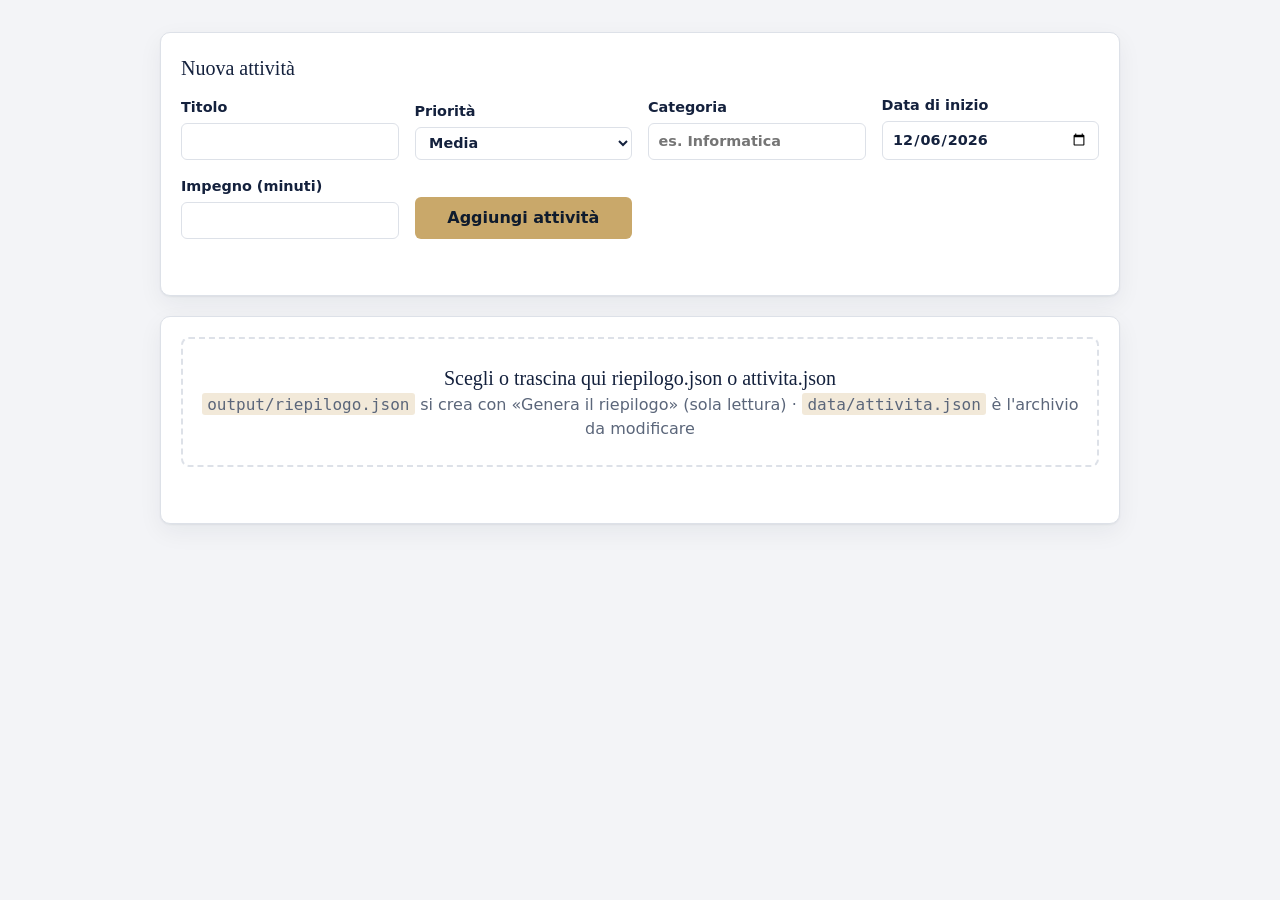
==== commit 57519085: "Aggiunge la data di inizio alle attività e l'ordinamento per data - Terminale: data di inizio in ins" ====
--- a/frontend/index.html
+++ b/frontend/index.html
@@ -15,6 +15,7 @@
         <label class="campo">Titolo <input id="f-titolo" type="text" autocomplete="off"></label>
         <label class="campo">Priorità <select id="f-priorita"><option value="alta">Alta</option><option value="media" selected>Media</option><option value="bassa">Bassa</option></select></label>
         <label class="campo">Categoria <input id="f-categoria" type="text" placeholder="es. Informatica" autocomplete="off"></label>
+        <label class="campo">Data di inizio <input id="f-data" type="date"></label>
         <label class="campo">Impegno (minuti) <input id="f-minuti" type="number" min="1" step="1" inputmode="numeric"></label>
         <button class="aggiungi" type="submit">Aggiungi attività</button>
       </div>
@@ -46,6 +47,8 @@
           <option value="file">Ordine del file</option>
           <option value="minuti">Impegno più lungo</option>
           <option value="priorita">Priorità (alta prima)</option>
+          <option value="data">Data di inizio (meno recente prima)</option>
+          <option value="data_desc">Data di inizio (più recente prima)</option>
           <option value="categoria">Categoria (A-Z)</option>
         </select>
         <button class="scarica" id="scarica" type="button">Scarica attivita.json</button>
@@ -53,7 +56,7 @@
       <p class="nota" id="nota-modo"></p>
       <div class="scroll">
         <table>
-          <thead><tr><th>Attività</th><th>Priorità</th><th>Categoria</th><th>Minuti</th><th>Stato</th><th></th></tr></thead>
+          <thead><tr><th>Attività</th><th>Priorità</th><th>Categoria</th><th>Inizio</th><th>Minuti</th><th>Stato</th><th></th></tr></thead>
           <tbody id="righe"></tbody>
         </table>
       </div>
@@ -74,7 +77,7 @@
 
 <script>
 // Schema dei file prodotti da Python (vedi logic.py):
-//  - data/attivita.json    -> lista di { id, titolo, priorita, categoria, impegno_minuti, completata }
+//  - data/attivita.json    -> lista di { id, titolo, priorita, categoria, data_inizio ("AAAA-MM-GG" o null), impegno_minuti, completata }
 //  - output/riepilogo.json -> { attivita_totali, aperte, completate, minuti_residui,
 //                               avanzamento_percentuale, attivita_aperte[], per_categoria[] }
 //  I file del vecchio formato (campo «materia», niente «priorita») vengono convertiti al caricamento.
@@ -106,6 +109,11 @@
 const testoValido = v => typeof v === "string" && v.trim() !== "";
 const PRIORITA = { alta: 3, media: 2, bassa: 1 }; // "priorita" è facoltativa nei file: se manca vale "media"
 const prioritaValida = v => Object.hasOwn(PRIORITA, v);
+// Date: salvate come "AAAA-MM-GG" (come in Python), mostrate come GG/MM/AAAA
+const dataValida = v => typeof v === "string" && /^\d{4}-\d{2}-\d{2}$/.test(v) &&
+  new Date(v + "T00:00:00Z").toISOString().slice(0, 10) === v;
+const mostraData = v => v ? v.split("-").reverse().join("/") : "—";
+const oggi = () => { const d = new Date(); d.setMinutes(d.getMinutes() - d.getTimezoneOffset()); return d.toISOString().slice(0, 10); };
 const minutiDaTesto = t => /^\d+$/.test(t.trim()) && Number(t) > 0 ? Number(t) : null; // stesse regole di Python
 
 // ---------- Validazione (stesse regole di record_valido in logic.py) ----------
@@ -125,6 +133,7 @@
   if (!testoValido(a.titolo)) throw new Error(pos + "«titolo» mancante o vuoto.");
   if (!testoValido(a.categoria)) throw new Error(pos + "«categoria» mancante o vuota.");
   if (a.priorita !== undefined && !prioritaValida(a.priorita)) throw new Error(pos + "«priorita» deve essere alta, media o bassa.");
+  if (a.data_inizio != null && !dataValida(a.data_inizio)) throw new Error(pos + "«data_inizio» deve essere una data AAAA-MM-GG oppure null.");
   if (!interoPositivo(a.impegno_minuti)) throw new Error(pos + "«impegno_minuti» deve essere un intero maggiore di 0.");
   if (conStato && typeof a.completata !== "boolean") throw new Error(pos + "«completata» deve essere true o false.");
 }
@@ -207,6 +216,11 @@
   const o = $("#ordina").value;
   if (o === "minuti") lista.sort((x, y) => y.impegno_minuti - x.impegno_minuti);
   if (o === "priorita") lista.sort((x, y) => (PRIORITA[y.priorita] || 0) - (PRIORITA[x.priorita] || 0));
+  if (o === "data" || o === "data_desc") {   // le attività senza data vanno sempre in fondo
+    const verso = o === "data" ? 1 : -1;
+    lista.sort((x, y) => !x.data_inizio - !y.data_inizio ||
+      verso * (x.data_inizio || "").localeCompare(y.data_inizio || ""));
+  }
   if (o === "categoria") lista.sort((x, y) => x.categoria.localeCompare(y.categoria, "it"));
   return lista;
 }
@@ -225,7 +239,7 @@
     const vuota = corpo.insertRow();
     vuota.className = "vuota";
     const td = vuota.insertCell();
-    td.colSpan = 6; td.className = "vuoto";
+    td.colSpan = 7; td.className = "vuoto";
     td.textContent = "Nessuna attività in questo elenco.";
     return;
   }
@@ -237,6 +251,7 @@
     tr.insertCell().textContent = a.titolo;
     tr.insertCell().append(a.priorita ? el("span", a.priorita, "tag priorita-" + a.priorita) : el("span", "—"));
     tr.insertCell().textContent = a.categoria;
+    tr.insertCell().textContent = mostraData(a.data_inizio);
     tr.insertCell().textContent = a.impegno_minuti;
     tr.insertCell().append(fatta ? el("span", "completata", "tag fatto") : el("span", "da fare", "tag"));
     const azioni = tr.insertCell();
@@ -253,11 +268,11 @@
       bottone("Elimina", "elimina", "Elimina " + a.titolo, () => elimina(a)));
     trascinaPerEliminare(tr, a);
     // doppio clic su una cella: modifica solo quel campo (come la scelta 5 di main.py)
-    const campi = ["titolo", "priorita", "categoria", "impegno_minuti", "completata"];
-    for (const td of [...tr.cells].slice(0, 5)) td.title = "Doppio clic per modificare solo questo campo";
+    const campi = ["titolo", "priorita", "categoria", "data_inizio", "impegno_minuti", "completata"];
+    for (const td of [...tr.cells].slice(0, 6)) td.title = "Doppio clic per modificare solo questo campo";
     tr.addEventListener("dblclick", e => {
       const td = document.elementFromPoint(e.clientX, e.clientY)?.closest("td");
-      if (td && td.parentElement === tr && td.cellIndex < 5) modificaCampo(td, a, campi[td.cellIndex]);
+      if (td && td.parentElement === tr && td.cellIndex < 6) modificaCampo(td, a, campi[td.cellIndex]);
     });
   }
 }
@@ -284,9 +299,9 @@
     ctrl.value = campo === "priorita" ? (a.priorita || "media") : (a.completata ? "si" : "no");
   } else {
     ctrl = el("input");
-    ctrl.type = campo === "impegno_minuti" ? "number" : "text";
+    ctrl.type = campo === "impegno_minuti" ? "number" : campo === "data_inizio" ? "date" : "text";
     if (campo === "impegno_minuti") { ctrl.min = 1; ctrl.step = 1; }
-    ctrl.value = a[campo];
+    ctrl.value = a[campo] ?? "";
   }
   ctrl.setAttribute("aria-label", "Nuovo valore");
   const msg = el("span", "", "errore-riga");
@@ -298,6 +313,8 @@
     if (campo === "titolo" || campo === "categoria") {
       v = v.trim();
       if (!v) { msg.textContent = campo === "titolo" ? "Il titolo non può essere vuoto." : "La categoria non può essere vuota."; ctrl.focus(); return; }
+    } else if (campo === "data_inizio") {
+      if (!dataValida(v)) { msg.textContent = "Inserisci una data valida."; ctrl.focus(); return; }
     } else if (campo === "impegno_minuti") {
       v = minutiDaTesto(v);
       if (v === null) { msg.textContent = "Serve un intero maggiore di 0."; ctrl.focus(); return; }
@@ -334,6 +351,7 @@
   }
   priorita.value = a.priorita || "media";
   const categoria = campo("text", a.categoria, "Categoria");
+  const dataInizio = campo("date", a.data_inizio ?? "", "Data di inizio");
   const minuti = campo("number", a.impegno_minuti, "Impegno in minuti");
   minuti.min = 1; minuti.step = 1;
   const sel = el("select");
@@ -353,12 +371,13 @@
     const t = titolo.value.trim(), m = categoria.value.trim(), min = minutiDaTesto(minuti.value);
     if (!t) { msg.textContent = "Il titolo non può essere vuoto."; return; }
     if (!m) { msg.textContent = "La categoria non può essere vuota."; return; }
+    if (!dataValida(dataInizio.value)) { msg.textContent = "Inserisci una data di inizio valida."; return; }
     if (min === null) { msg.textContent = "L'impegno deve essere un numero intero di minuti maggiore di 0."; return; }
-    Object.assign(a, { titolo: t, priorita: priorita.value, categoria: m, impegno_minuti: min, completata: sel.value === "si" });
+    Object.assign(a, { titolo: t, priorita: priorita.value, categoria: m, data_inizio: dataInizio.value, impegno_minuti: min, completata: sel.value === "si" });
     segnaModificato(true);
     aggiorna();
   });
-  for (const i of [titolo, categoria, minuti])
+  for (const i of [titolo, categoria, dataInizio, minuti])
     i.addEventListener("keydown", e => {
       if (e.key === "Enter") salva.click();
       if (e.key === "Escape") annulla.click();
@@ -366,6 +385,7 @@
   riga.insertCell().append(titolo);
   riga.insertCell().append(priorita);
   riga.insertCell().append(categoria);
+  riga.insertCell().append(dataInizio);
   riga.insertCell().append(minuti);
   riga.insertCell().append(sel);
   const az = riga.insertCell();
@@ -461,7 +481,7 @@
       verificaArchivio(dati);
       modo = "archivio";
       attivita = dati.map(a => ({ id: a.id, titolo: a.titolo.trim(), priorita: a.priorita || "media", categoria: a.categoria.trim(),
-        impegno_minuti: a.impegno_minuti, completata: a.completata }));
+        data_inizio: a.data_inizio || oggi(), impegno_minuti: a.impegno_minuti, completata: a.completata }));
       riepilogo = null;
       messaggio("Archivio caricato: " + f.name + " (" + attivita.length + " attività, modificabile).");
     } else if (dati && typeof dati === "object" && "attivita_aperte" in dati) { // output/riepilogo.json
@@ -495,13 +515,16 @@
   const titolo = $("#f-titolo").value.trim();
   const priorita = $("#f-priorita").value;
   const categoria = $("#f-categoria").value.trim();
+  const dataInizio = $("#f-data").value || oggi();
   const minuti = minutiDaTesto($("#f-minuti").value);
   if (!titolo) return avviso("Il titolo non può essere vuoto.");
   if (!categoria) return avviso("La categoria non può essere vuota.");
+  if (!dataValida(dataInizio)) return avviso("Inserisci una data di inizio valida.");
   if (minuti === null) return avviso("L'impegno deve essere un numero intero di minuti maggiore di 0.");
-  const nuova = { id: prossimoId(), titolo, priorita, categoria, impegno_minuti: minuti, completata: false };
+  const nuova = { id: prossimoId(), titolo, priorita, categoria, data_inizio: dataInizio, impegno_minuti: minuti, completata: false };
   attivita.push(nuova);
   for (const id of ["#f-titolo", "#f-categoria", "#f-minuti"]) $(id).value = "";
+  $("#f-data").value = oggi();
   $("#f-priorita").value = "media";
   msg.textContent = "Aggiunta «" + titolo + "» con id " + nuova.id + ". Scarica attivita.json per salvarla.";
   msg.className = "";
@@ -531,7 +554,7 @@
 // ---------- Scarica: stesso formato di data/attivita.json ----------
 $("#scarica").addEventListener("click", () => {
   const dati = [...attivita].sort((x, y) => x.id - y.id).map(a => ({
-    id: a.id, titolo: a.titolo, priorita: a.priorita, categoria: a.categoria, impegno_minuti: a.impegno_minuti, completata: a.completata }));
+    id: a.id, titolo: a.titolo, priorita: a.priorita, categoria: a.categoria, data_inizio: a.data_inizio ?? null, impegno_minuti: a.impegno_minuti, completata: a.completata }));
   const url = URL.createObjectURL(new Blob([JSON.stringify(dati, null, 2) + "\n"], { type: "application/json" }));
   const link = el("a");
   link.href = url; link.download = "attivita.json";
@@ -542,6 +565,7 @@
   segnaModificato(false);
   messaggio("Scaricato attivita.json: mettilo in data/ al posto del vecchio, poi rigenera il riepilogo con python backend/main.py.");
 });
+$("#f-data").value = oggi();
 window.addEventListener("beforeunload", e => { if (modificato) { e.preventDefault(); e.returnValue = ""; } });
 </script>
 </body>
